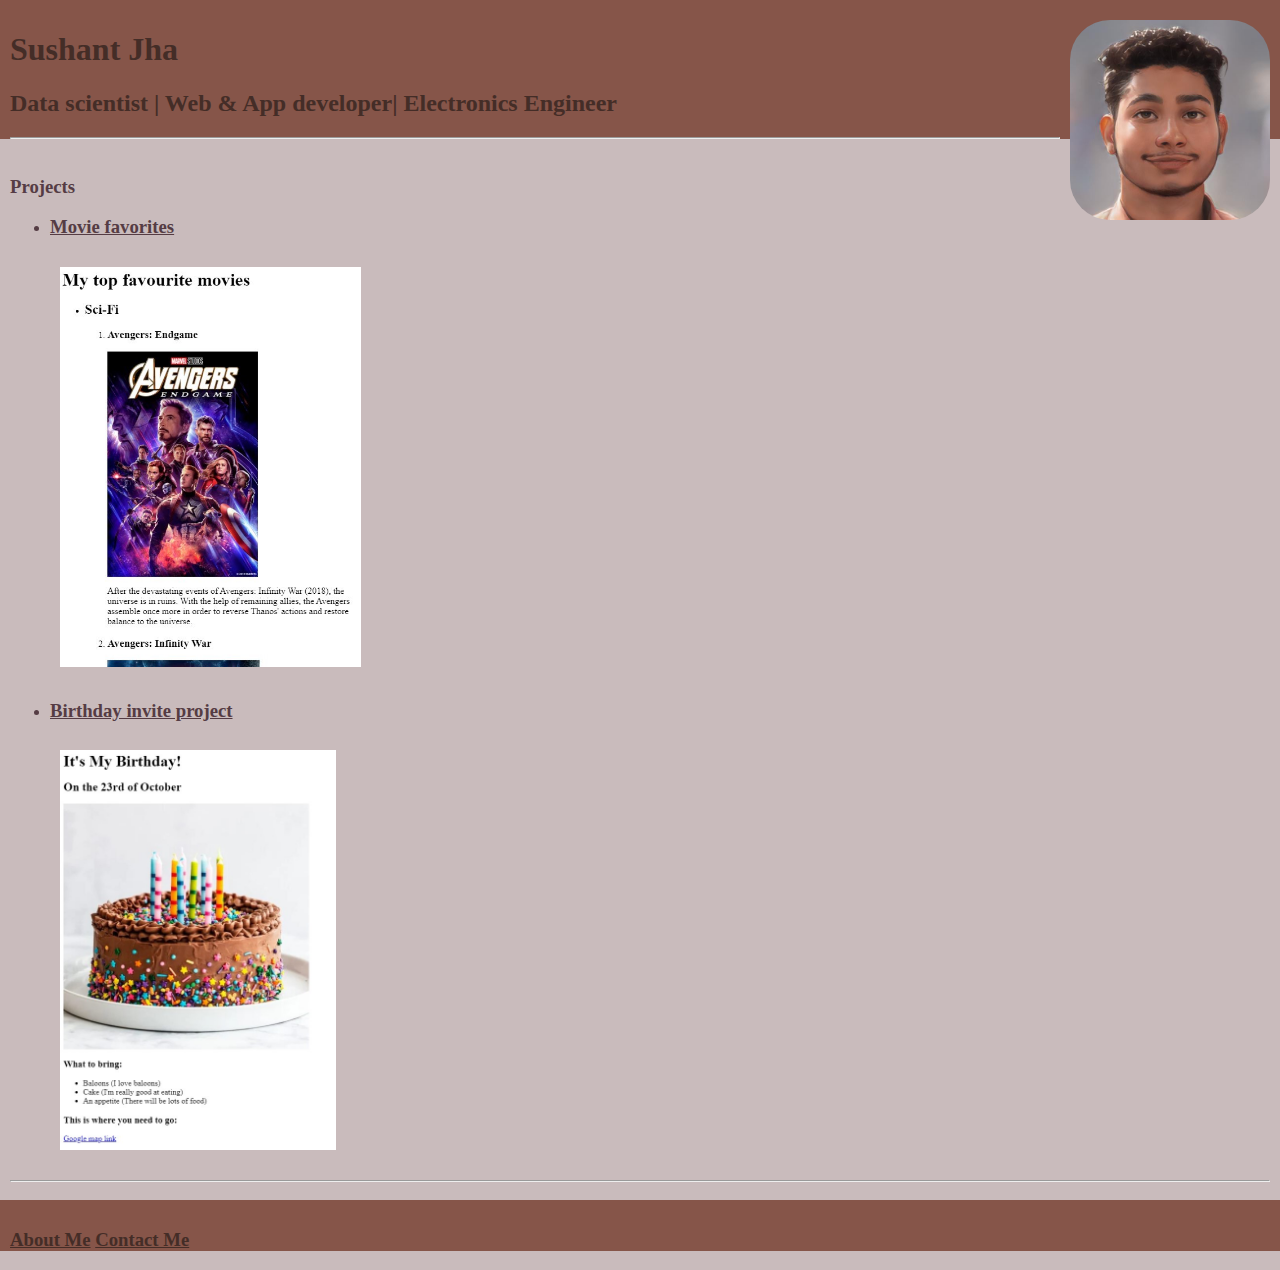
==== index.html @ b4e3086c "added better styling" ====
<!-- TODO 1: Create the HTML Boilerplate -->
<!DOCTYPE html>
<html lang="en">
  <head>
    <meta charset="UTF-8" />
    <meta name="viewport" content="width=device-width, initial-scale=1.0" />
    <title>My portfolio</title>
    <link rel="stylesheet" href=".\style.css" />
  </head>
  <body>
    <div class="page-header">
      <img src=".\assets\images\cartoonized_profile_pic.jpg" alt\profile pic"
      height="200">
      <h1>Sushant Jha</h1>
      <h2>Data scientist | Web & App developer| Electronics Engineer</h2>
      <hr />
    </div>

    <div class="page-body">
      <h3>Projects</h3>
      <ul>
        <li>
          <h3>
            <a href=".\public\movie_ranking.html">Movie favorites</a>
          </h3>
          <img
            src=".\assets\images\movie_ranking.png"
            alt="movie site preview"
            height="400"
          />
        </li>

        <li>
          <h3>
            <a href=".\public\birthday_invite.html">Birthday invite project</a>
          </h3>
          <img src=".\assets\images\birthday_invite.png" height="400" />
        </li>
      </ul>
      <hr />
    </div>

    <div class="page-tail">
      <h3>
        <a href=".\public\about.html">About Me</a>
        <a href=".\public\contact.html">Contact Me</a>
      </h3>
    </div>
  </body>
</html>
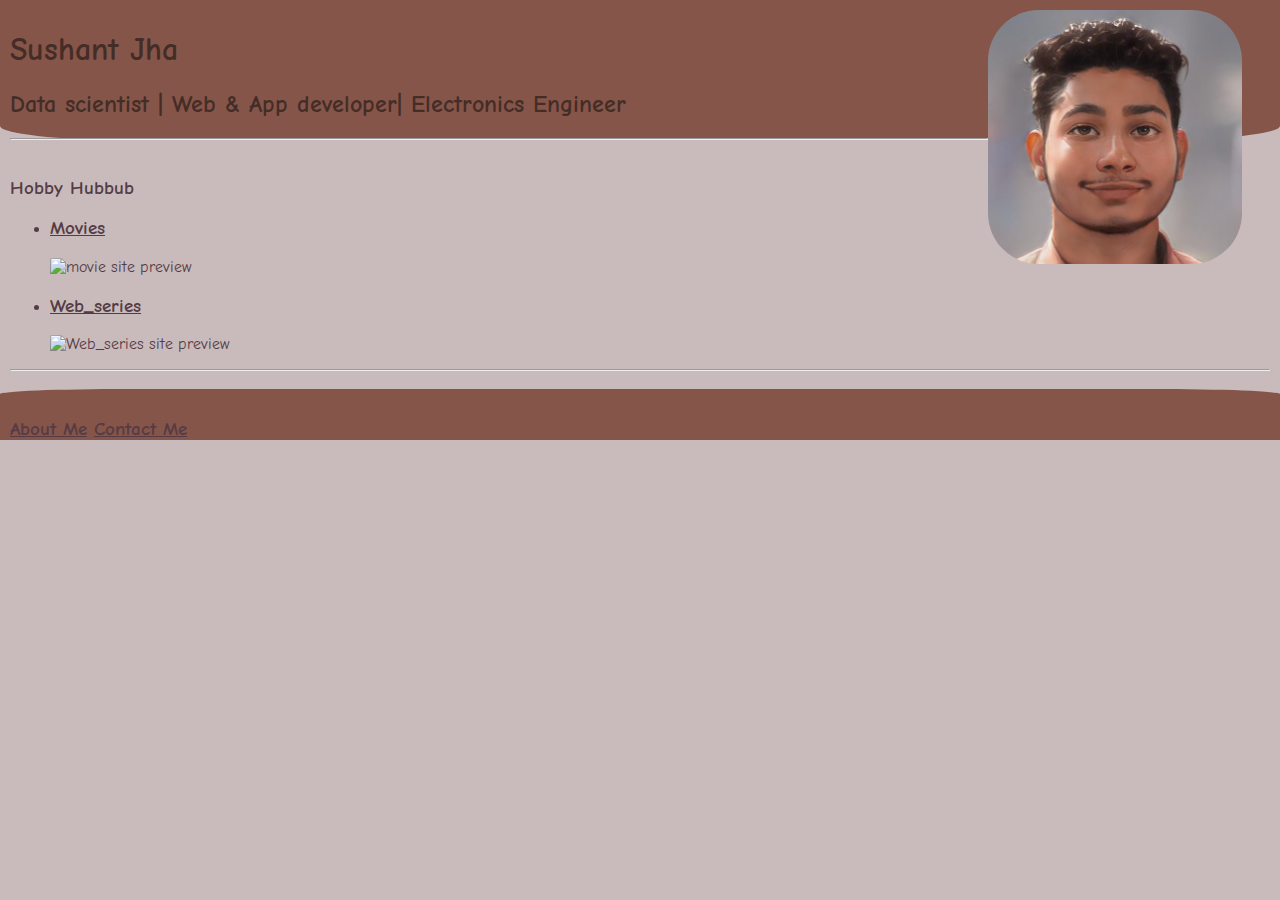
==== commit be931d28: "updated site with new we series page and brand new style" ====
--- a/index.html
+++ b/index.html
@@ -9,33 +9,41 @@
   </head>
   <body>
     <div class="page-header">
-      <img src=".\assets\images\cartoonized_profile_pic.jpg" alt\profile pic"
-      height="200">
+      <img src=".\assets\images\cartoonized_profile_pic.jpg" id="profile_pic" alt= "profile pic">
       <h1>Sushant Jha</h1>
       <h2>Data scientist | Web & App developer| Electronics Engineer</h2>
       <hr />
     </div>
 
     <div class="page-body">
-      <h3>Projects</h3>
+      <h3>Hobby Hubbub</h3>
       <ul>
         <li>
           <h3>
-            <a href=".\public\movie_ranking.html">Movie favorites</a>
+            <a href=".\public\movie_ranking.html">Movies</a>
           </h3>
           <img
-            src=".\assets\images\movie_ranking.png"
+            src=".\assets\images\movies_ranking.jpg"
             alt="movie site preview"
-            height="400"
           />
         </li>
 
         <li>
           <h3>
+            <a href=".\public\Web_series_ranking.html">Web_series</a>
+          </h3>
+          <img
+            src=".\assets\images\web_series_ranking.jpg"
+            alt="Web_series site preview"
+          />
+        </li>
+
+        <!-- <li>
+          <h3>
             <a href=".\public\birthday_invite.html">Birthday invite project</a>
           </h3>
           <img src=".\assets\images\birthday_invite.png" height="400" />
-        </li>
+        </li> -->
       </ul>
       <hr />
     </div>
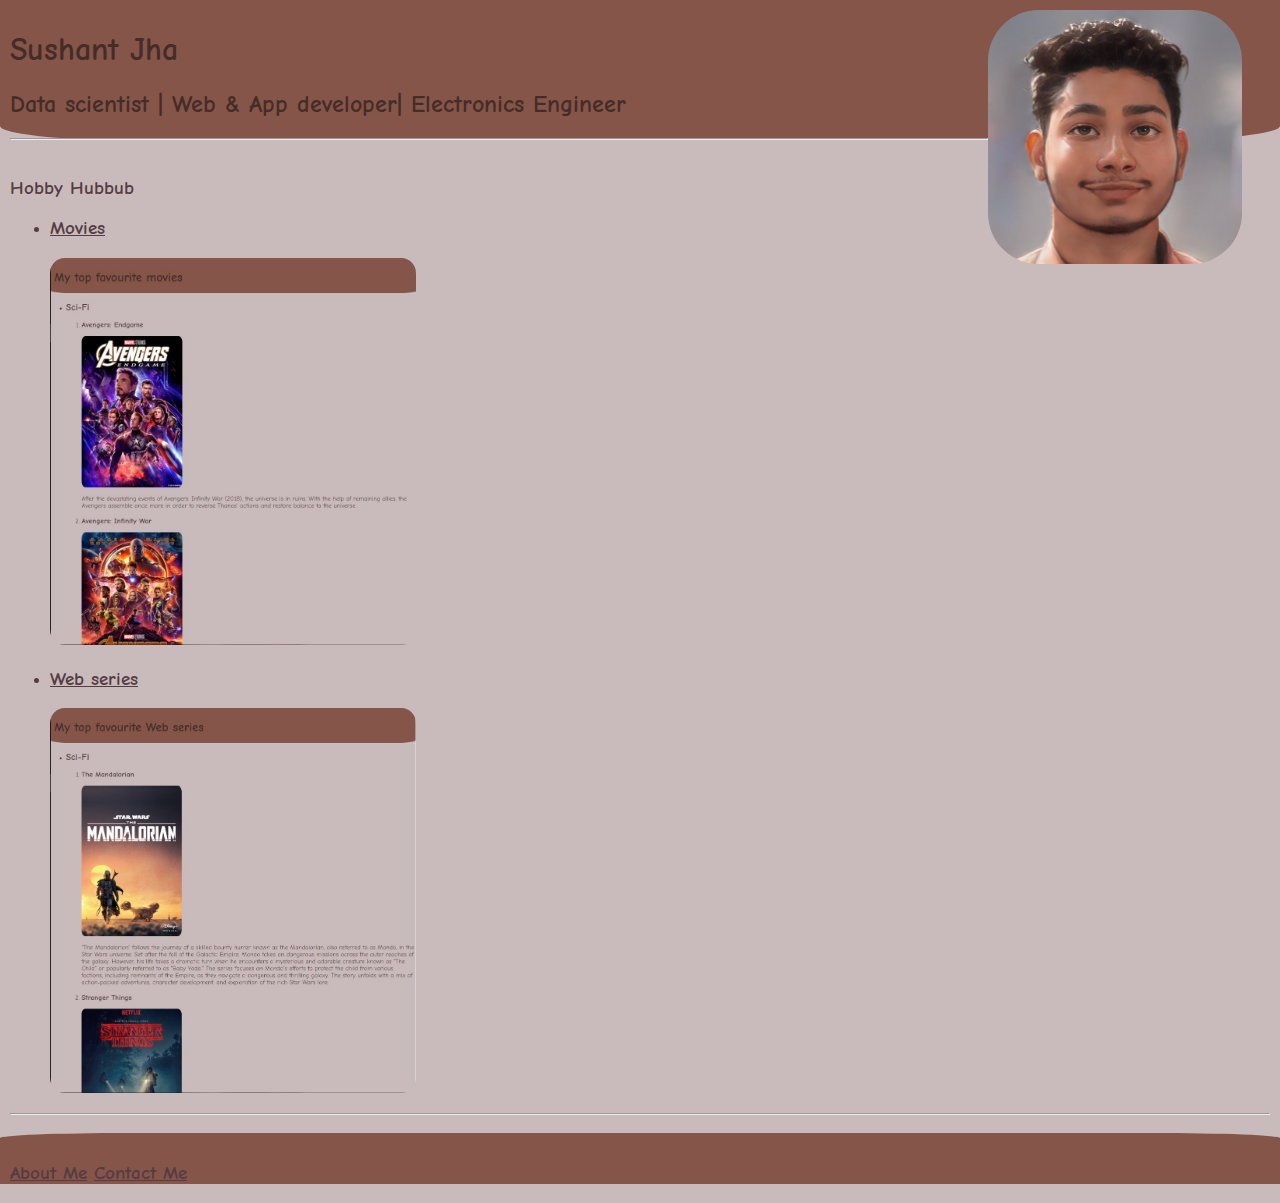
==== commit 97f960a1: "Retrying 2nd time" ====
--- a/index.html
+++ b/index.html
@@ -9,7 +9,11 @@
   </head>
   <body>
     <div class="page-header">
-      <img src=".\assets\images\cartoonized_profile_pic.jpg" id="profile_pic" alt= "profile pic">
+      <img
+        src=".\assets\images\cartoonized_profile_pic.jpg"
+        id="profile_pic"
+        alt="profile pic"
+      />
       <h1>Sushant Jha</h1>
       <h2>Data scientist | Web & App developer| Electronics Engineer</h2>
       <hr />
@@ -30,7 +34,7 @@
 
         <li>
           <h3>
-            <a href=".\public\Web_series_ranking.html">Web_series</a>
+            <a href=".\public\Web_series_ranking.html">Web series</a>
           </h3>
           <img
             src=".\assets\images\web_series_ranking.jpg"
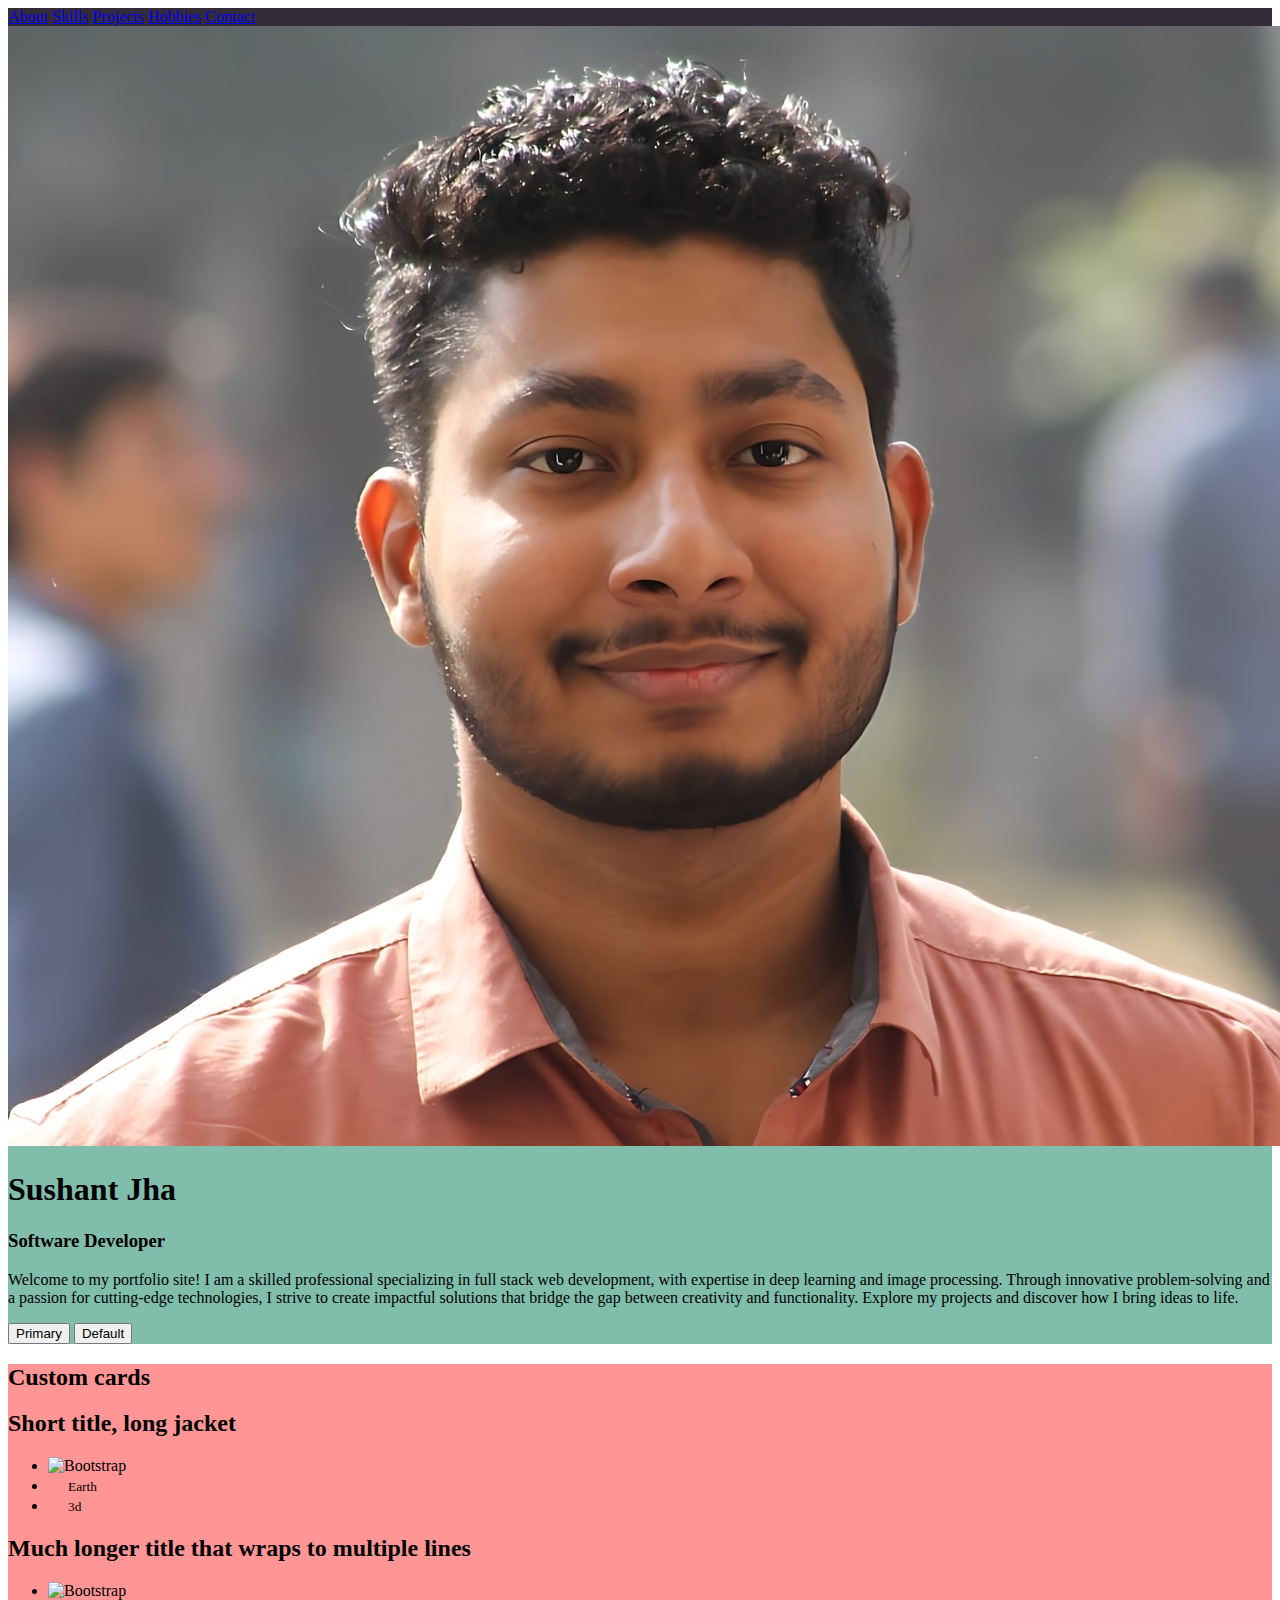
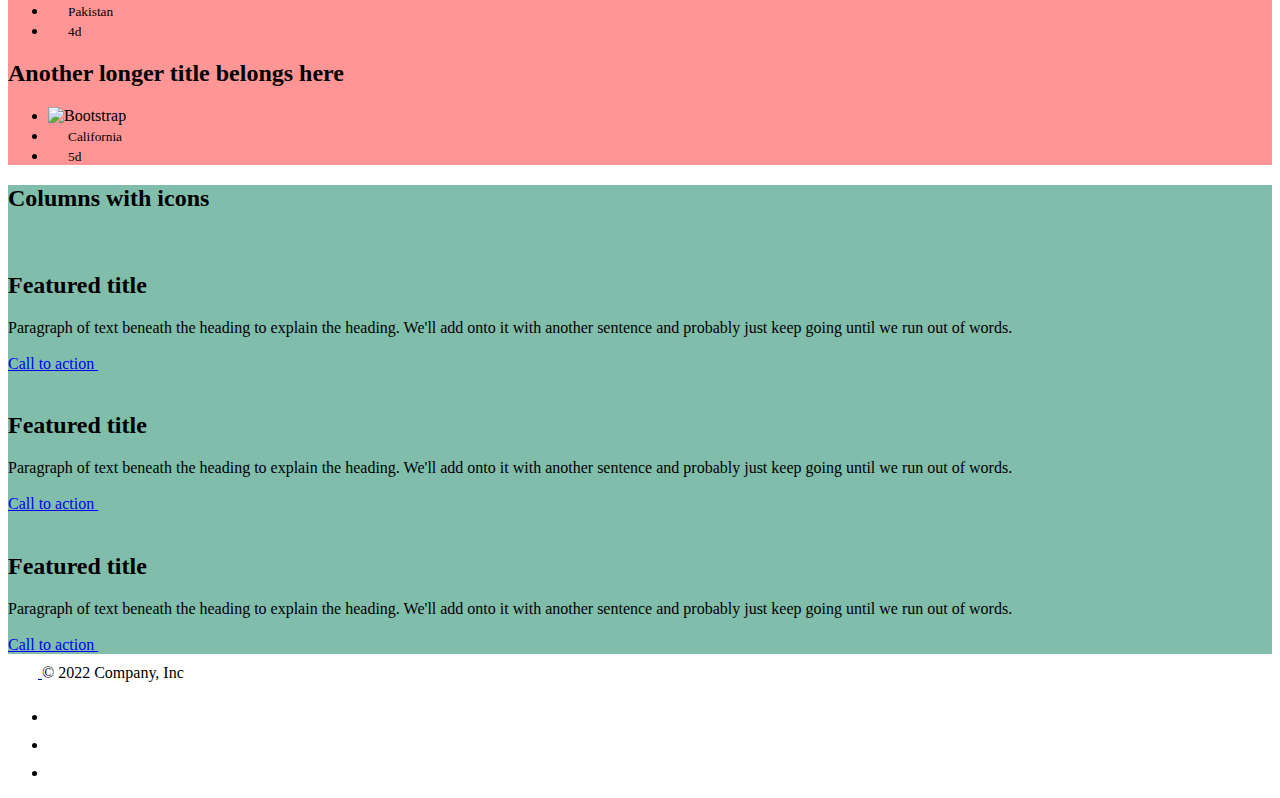
==== commit eee9a243: "complete navigation and about sections" ====
--- a/index.html
+++ b/index.html
@@ -1,62 +1,274 @@
-<!-- TODO 1: Create the HTML Boilerplate -->
 <!DOCTYPE html>
 <html lang="en">
   <head>
     <meta charset="UTF-8" />
     <meta name="viewport" content="width=device-width, initial-scale=1.0" />
     <title>My portfolio</title>
+    <link
+      href="https://cdn.jsdelivr.net/npm/bootstrap@5.3.0-alpha2/dist/css/bootstrap.min.css"
+      rel="stylesheet"
+      integrity="sha384-aFq/bzH65dt+w6FI2ooMVUpc+21e0SRygnTpmBvdBgSdnuTN7QbdgL+OapgHtvPp"
+      crossorigin="anonymous"
+    />
     <link rel="stylesheet" href=".\style.css" />
   </head>
+
   <body>
-    <div class="page-header">
-      <img
-        src=".\assets\images\cartoonized_profile_pic.jpg"
-        id="profile_pic"
-        alt="profile pic"
-      />
-      <h1>Sushant Jha</h1>
-      <h2>Data scientist | Web & App developer| Electronics Engineer</h2>
-      <hr />
-    </div>
-
-    <div class="page-body">
-      <h3>Hobby Hubbub</h3>
-      <ul>
-        <li>
-          <h3>
-            <a href=".\public\movie_ranking.html">Movies</a>
-          </h3>
-          <img
-            src=".\assets\images\movies_ranking.jpg"
-            alt="movie site preview"
-          />
-        </li>
-
-        <li>
-          <h3>
-            <a href=".\public\Web_series_ranking.html">Web series</a>
-          </h3>
-          <img
-            src=".\assets\images\web_series_ranking.jpg"
-            alt="Web_series site preview"
-          />
-        </li>
-
-        <!-- <li>
-          <h3>
-            <a href=".\public\birthday_invite.html">Birthday invite project</a>
-          </h3>
-          <img src=".\assets\images\birthday_invite.png" height="400" />
-        </li> -->
-      </ul>
-      <hr />
-    </div>
-
-    <div class="page-tail">
-      <h3>
-        <a href=".\public\about.html">About Me</a>
-        <a href=".\public\contact.html">Contact Me</a>
-      </h3>
+    <div class="navigation ">
+      <nav class="navbar navbar-default navbar-fixed-top">
+        <form class="container-fluid justify-content-center">
+          <a href="#about" class="btn btn-outline-success me-3" role="button">About</a>
+          <a href="#skills" class="btn btn-outline-success me-3" role="button">Skills</a>
+          <a href="#projects" class="btn btn-outline-success me-3" role="button">Projects</a>
+          <a href="#hobbies" class="btn btn-outline-success me-3" role="button">Hobbies</a>
+          <a href="#contact" class="btn btn-outline-success me-3" role="button">Contact</a>
+        </form>
+      </nav>
+    </div>
+
+    <div class="about" id="about">
+      <div class="container col-xxl-8 px-4 py-5">
+        <div class="row flex-lg-row-reverse align-items-center g-5 py-5">
+          <div class="col-10 col-sm-8 col-lg-6">
+            <img
+              src=".\assets\images\profile_pic.jpg"
+              class="d-block mx-lg-auto img-fluid"
+              alt="Bootstrap Themes"
+              width="1400"
+              height="1120"
+              loading="lazy"
+            />
+          </div>
+          <div class="col-lg-6">
+            <h1 class="display-5 fw-bold lh-1 mb-3">
+              Sushant Jha
+            </h1>
+            <h3>Software Developer</h3>
+            <p class="lead">
+              Welcome to my portfolio site! I am a skilled professional
+              specializing in full stack web development, with expertise in deep
+              learning and image processing. Through innovative problem-solving
+              and a passion for cutting-edge technologies, I strive to create
+              impactful solutions that bridge the gap between creativity and
+              functionality. Explore my projects and discover how I bring ideas
+              to life.
+            </p>
+            <div class="d-grid gap-2 d-md-flex justify-content-md-start">
+              <button type="button" class="btn btn-primary btn-lg px-4 me-md-2">
+                Primary
+              </button>
+              <button
+                type="button"
+                class="btn btn-outline-secondary btn-lg px-4"
+              >
+                Default
+              </button>
+            </div>
+          </div>
+        </div>
+      </div>
+    </div>
+
+    <div class="projects" id="projects">
+      <div class="container px-4 py-5" id="custom-cards">
+        <h2 class="pb-2 border-bottom">Custom cards</h2>
+
+        <div class="row row-cols-1 row-cols-lg-3 align-items-stretch g-4 py-5">
+          <div class="col">
+            <div
+              class="card card-cover h-100 overflow-hidden text-white bg-dark rounded-5 shadow-lg"
+              style="background-image: url('unsplash-photo-1.jpg')"
+            >
+              <div
+                class="d-flex flex-column h-100 p-5 pb-3 text-white text-shadow-1"
+              >
+                <h2 class="pt-5 mt-5 mb-4 display-6 lh-1 fw-bold">
+                  Short title, long jacket
+                </h2>
+                <ul class="d-flex list-unstyled mt-auto">
+                  <li class="me-auto">
+                    <img
+                      src="https://github.com/twbs.png"
+                      alt="Bootstrap"
+                      width="32"
+                      height="32"
+                      class="rounded-circle border border-white"
+                    />
+                  </li>
+                  <li class="d-flex align-items-center me-3">
+                    <svg class="bi me-2" width="1em" height="1em">
+                      <use xlink:href="#geo-fill"></use>
+                    </svg>
+                    <small>Earth</small>
+                  </li>
+                  <li class="d-flex align-items-center">
+                    <svg class="bi me-2" width="1em" height="1em">
+                      <use xlink:href="#calendar3"></use>
+                    </svg>
+                    <small>3d</small>
+                  </li>
+                </ul>
+              </div>
+            </div>
+          </div>
+
+          <div class="col">
+            <div
+              class="card card-cover h-100 overflow-hidden text-white bg-dark rounded-5 shadow-lg"
+              style="background-image: url('unsplash-photo-2.jpg')"
+            >
+              <div
+                class="d-flex flex-column h-100 p-5 pb-3 text-white text-shadow-1"
+              >
+                <h2 class="pt-5 mt-5 mb-4 display-6 lh-1 fw-bold">
+                  Much longer title that wraps to multiple lines
+                </h2>
+                <ul class="d-flex list-unstyled mt-auto">
+                  <li class="me-auto">
+                    <img
+                      src="https://github.com/twbs.png"
+                      alt="Bootstrap"
+                      width="32"
+                      height="32"
+                      class="rounded-circle border border-white"
+                    />
+                  </li>
+                  <li class="d-flex align-items-center me-3">
+                    <svg class="bi me-2" width="1em" height="1em">
+                      <use xlink:href="#geo-fill"></use>
+                    </svg>
+                    <small>Pakistan</small>
+                  </li>
+                  <li class="d-flex align-items-center">
+                    <svg class="bi me-2" width="1em" height="1em">
+                      <use xlink:href="#calendar3"></use>
+                    </svg>
+                    <small>4d</small>
+                  </li>
+                </ul>
+              </div>
+            </div>
+          </div>
+
+          <div class="col">
+            <div
+              class="card card-cover h-100 overflow-hidden text-white bg-dark rounded-5 shadow-lg"
+              style="background-image: url('unsplash-photo-3.jpg')"
+            >
+              <div class="d-flex flex-column h-100 p-5 pb-3 text-shadow-1">
+                <h2 class="pt-5 mt-5 mb-4 display-6 lh-1 fw-bold">
+                  Another longer title belongs here
+                </h2>
+                <ul class="d-flex list-unstyled mt-auto">
+                  <li class="me-auto">
+                    <img
+                      src="https://github.com/twbs.png"
+                      alt="Bootstrap"
+                      width="32"
+                      height="32"
+                      class="rounded-circle border border-white"
+                    />
+                  </li>
+                  <li class="d-flex align-items-center me-3">
+                    <svg class="bi me-2" width="1em" height="1em">
+                      <use xlink:href="#geo-fill"></use>
+                    </svg>
+                    <small>California</small>
+                  </li>
+                  <li class="d-flex align-items-center">
+                    <svg class="bi me-2" width="1em" height="1em">
+                      <use xlink:href="#calendar3"></use>
+                    </svg>
+                    <small>5d</small>
+                  </li>
+                </ul>
+              </div>
+            </div>
+          </div>
+        </div>
+      </div>
+    </div>
+
+    <div class="hobbies" id="hobbies">
+      <div class="container px-4 py-5" id="featured-3">
+        <h2 class="pb-2 border-bottom">Columns with icons</h2>
+        <div class="row g-4 py-5 row-cols-1 row-cols-lg-3">
+          <div class="feature col">
+            <div class="feature-icon bg-primary bg-gradient">
+              <svg class="bi" width="1em" height="1em">
+                <use xlink:href="#collection"></use>
+              </svg>
+            </div>
+            <h2>Featured title</h2>
+            <p>
+              Paragraph of text beneath the heading to explain the heading.
+              We'll add onto it with another sentence and probably just keep
+              going until we run out of words.
+            </p>
+            <a href="#" class="icon-link">
+              Call to action
+              <svg class="bi" width="1em" height="1em">
+                <use xlink:href="#chevron-right"></use>
+              </svg>
+            </a>
+          </div>
+          <div class="feature col">
+            <div class="feature-icon bg-primary bg-gradient">
+              <svg class="bi" width="1em" height="1em">
+                <use xlink:href="#people-circle"></use>
+              </svg>
+            </div>
+            <h2>Featured title</h2>
+            <p>
+              Paragraph of text beneath the heading to explain the heading.
+              We'll add onto it with another sentence and probably just keep
+              going until we run out of words.
+            </p>
+            <a href="#" class="icon-link">
+              Call to action
+              <svg class="bi" width="1em" height="1em">
+                <use xlink:href="#chevron-right"></use>
+              </svg>
+            </a>
+          </div>
+          <div class="feature col">
+            <div class="feature-icon bg-primary bg-gradient">
+              <svg class="bi" width="1em" height="1em">
+                <use xlink:href="#toggles2"></use>
+              </svg>
+            </div>
+            <h2>Featured title</h2>
+            <p>
+              Paragraph of text beneath the heading to explain the heading.
+              We'll add onto it with another sentence and probably just keep
+              going until we run out of words.
+            </p>
+            <a href="#" class="icon-link">
+              Call to action
+              <svg class="bi" width="1em" height="1em">
+                <use xlink:href="#chevron-right"></use>
+              </svg>
+            </a>
+          </div>
+        </div>
+      </div>
+    </div>
+
+    <div class="contact" id="contact">
+      <footer class="d-flex flex-wrap justify-content-between align-items-center py-3 border-0">
+        <div class="col-md-4 d-flex align-items-center">
+          <a href="/" class="mb-3 me-2 mb-md-0 text-muted text-decoration-none lh-1">
+            <svg class="bi" width="30" height="24"><use xlink:href="#bootstrap"></use></svg>
+          </a>
+          <span class="mb-3 mb-md-0 text-muted">© 2022 Company, Inc</span>
+        </div>
+
+        <ul class="nav col-md-4 justify-content-end list-unstyled d-flex">
+          <li class="ms-3"><a class="text-muted" href="#"><svg class="bi" width="24" height="24"><use xlink:href="#twitter"></use></svg></a></li>
+          <li class="ms-3"><a class="text-muted" href="#"><svg class="bi" width="24" height="24"><use xlink:href="#instagram"></use></svg></a></li>
+          <li class="ms-3"><a class="text-muted" href="#"><svg class="bi" width="24" height="24"><use xlink:href="#facebook"></use></svg></a></li>
+        </ul>
+      </footer>
     </div>
   </body>
 </html>
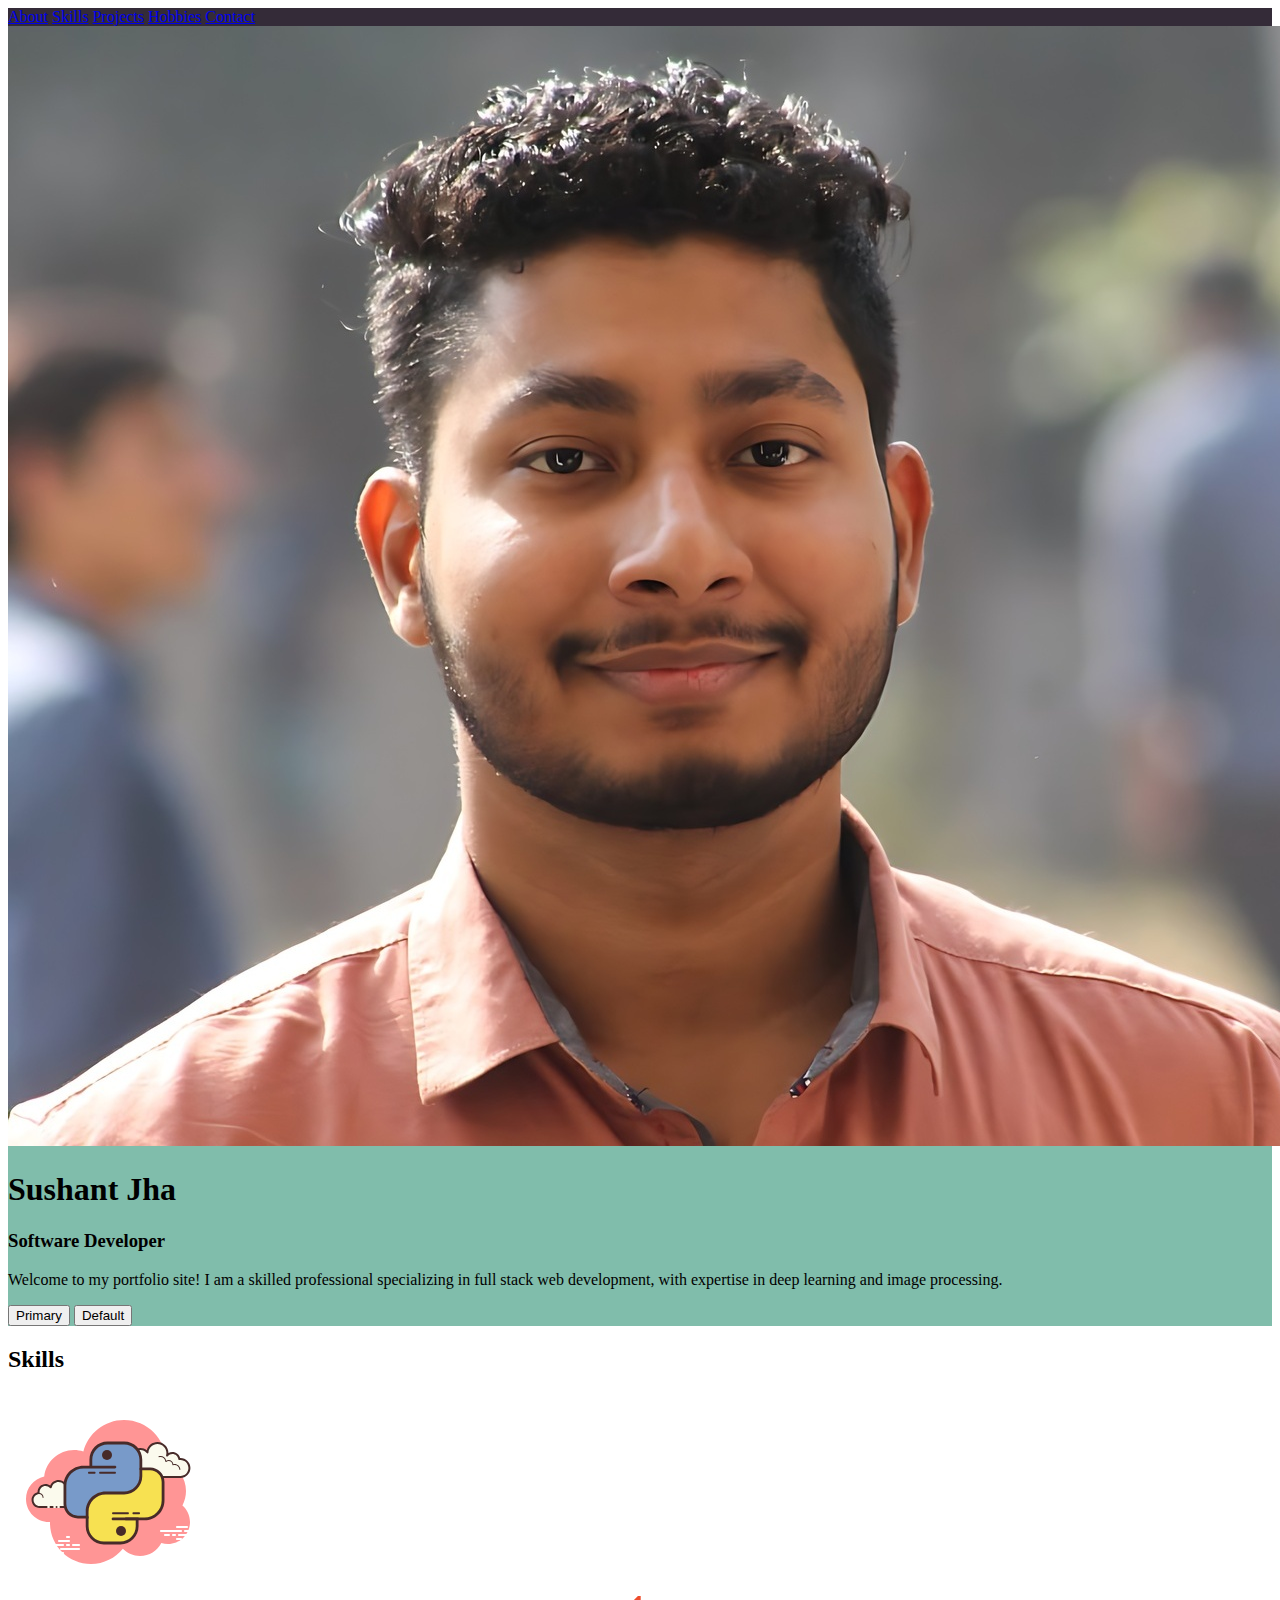
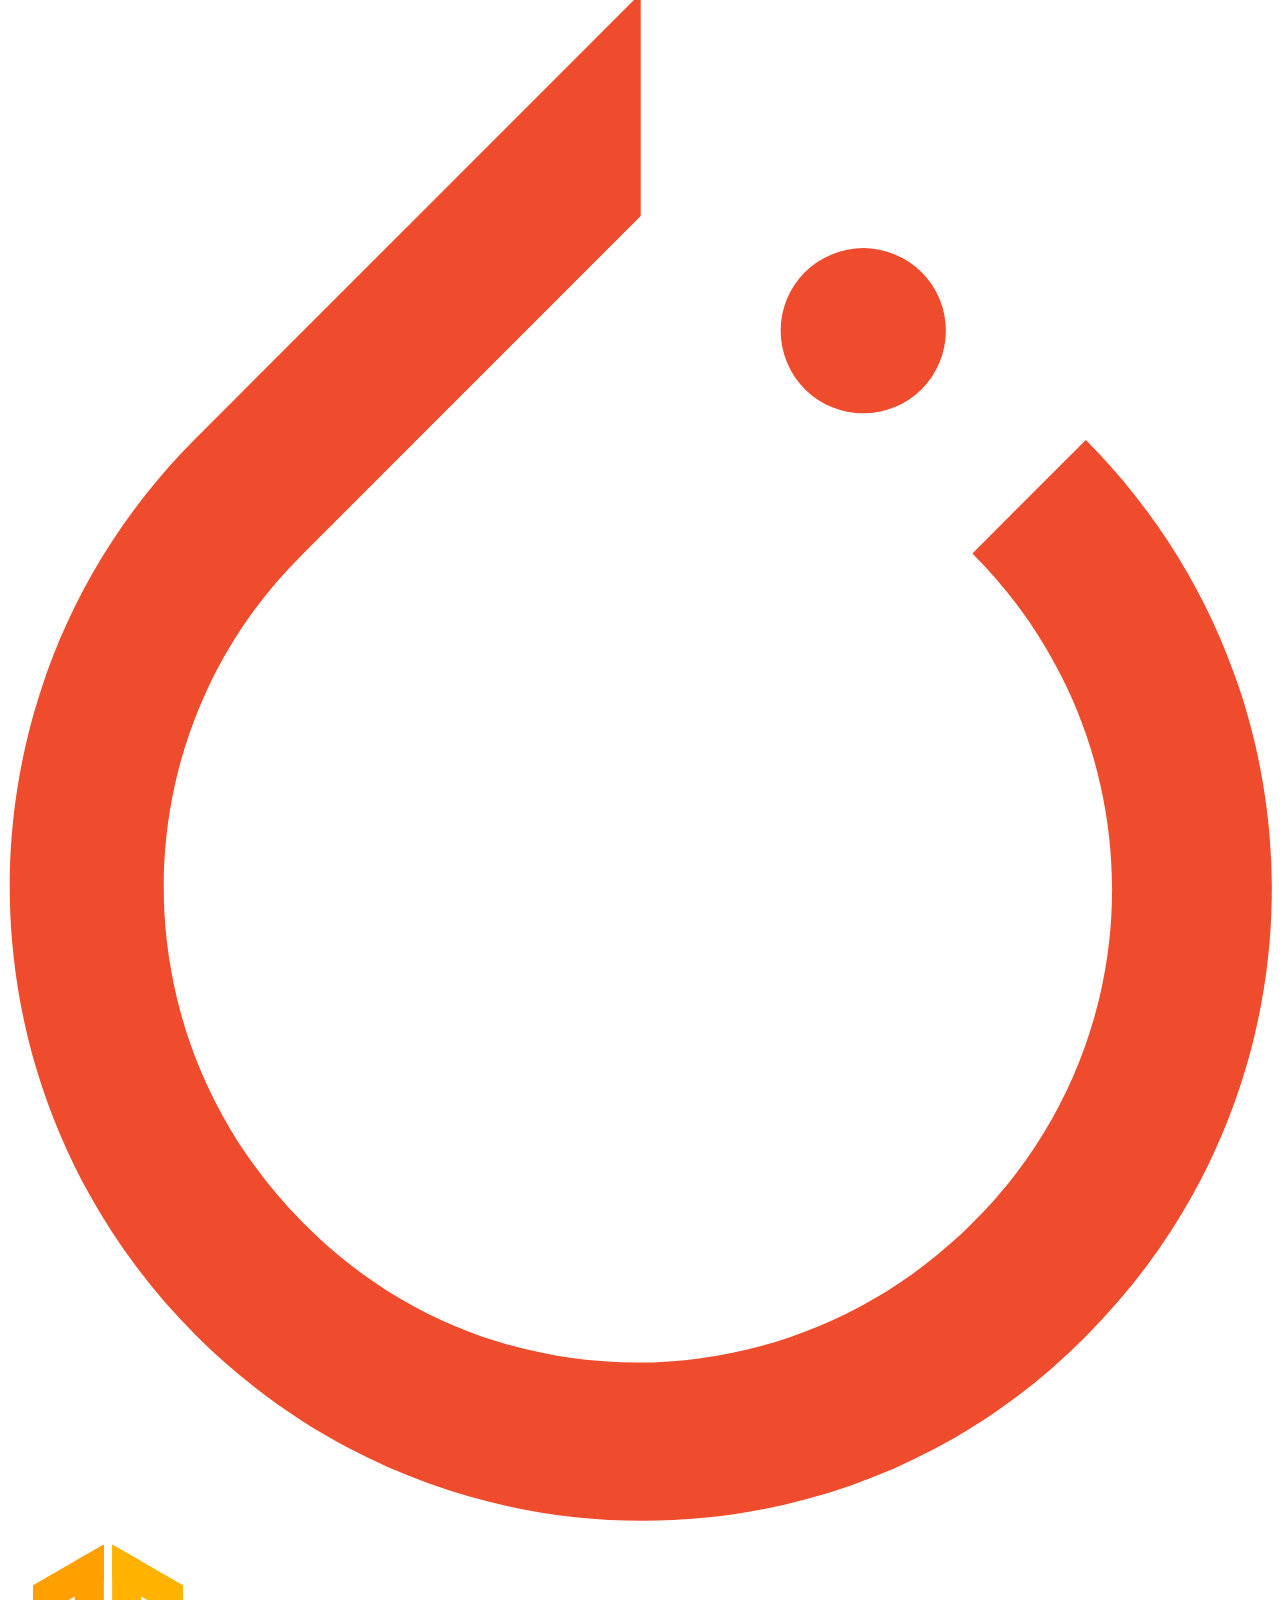
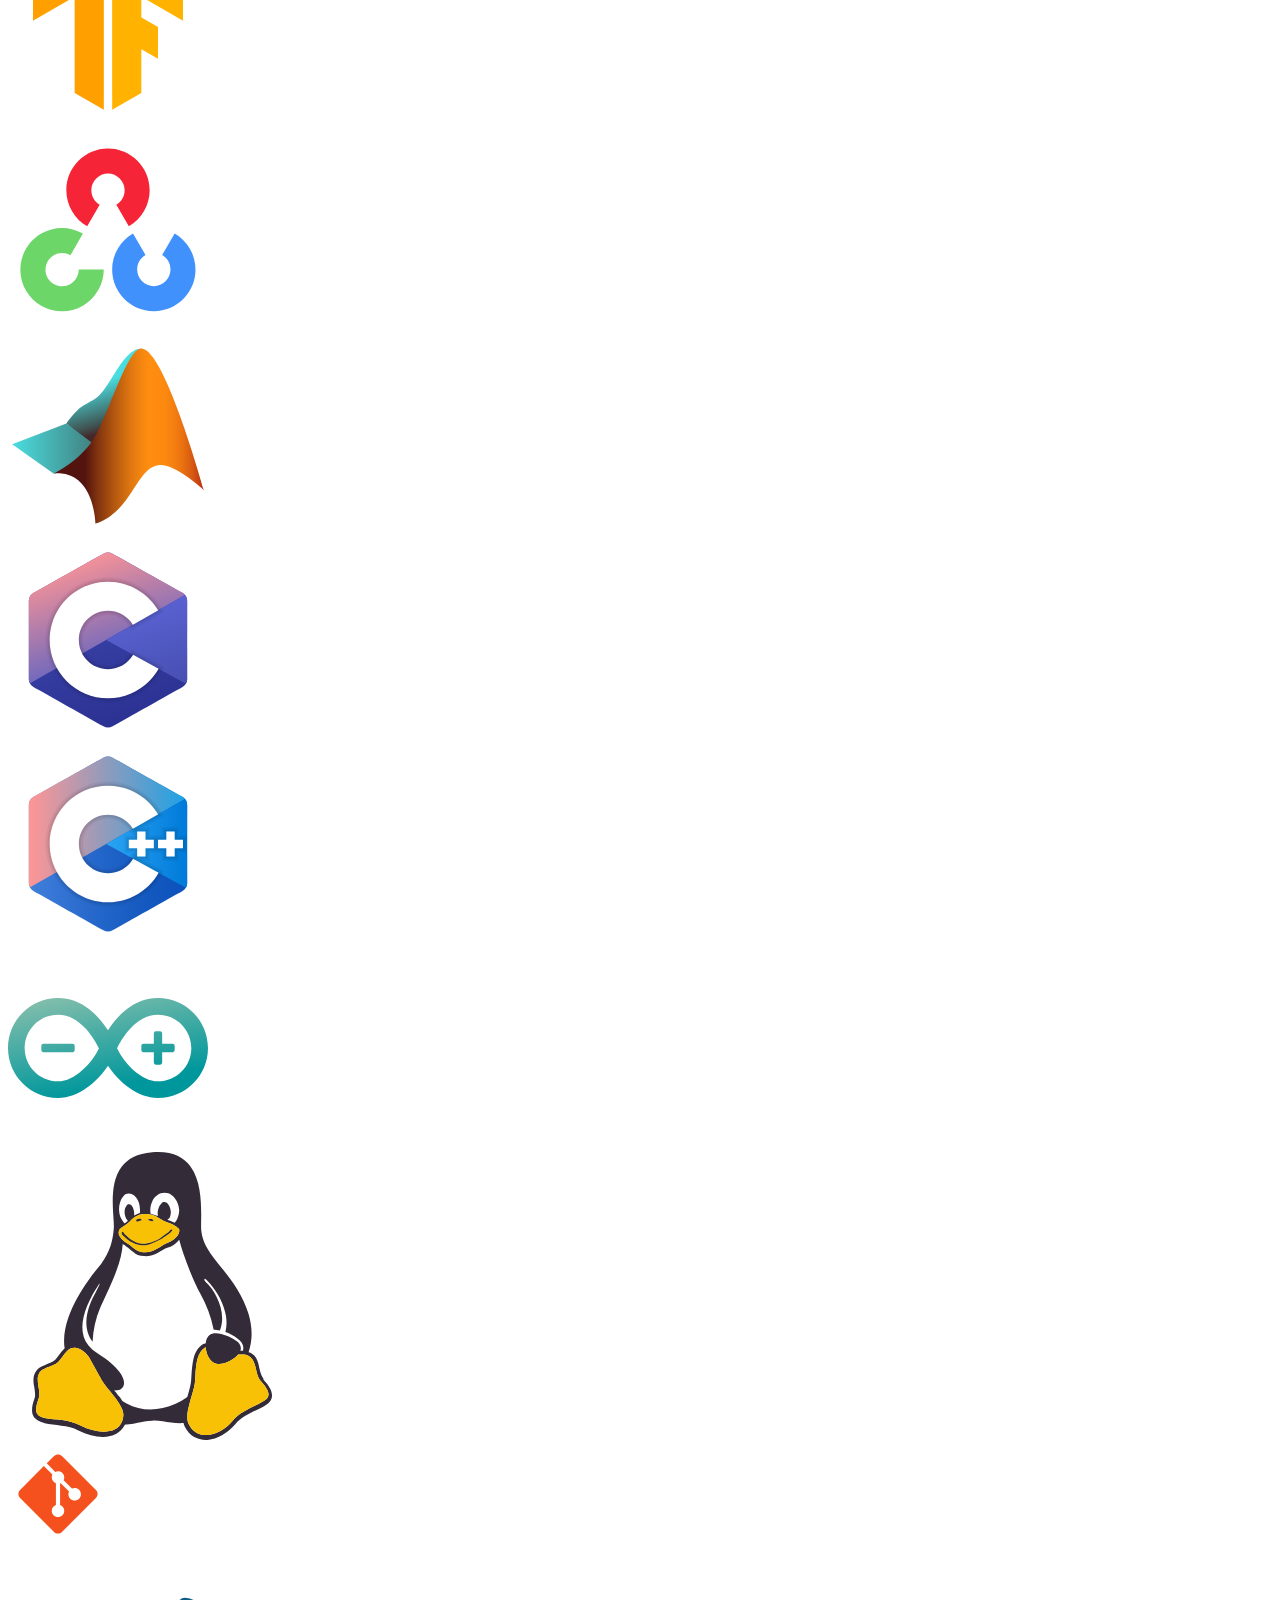
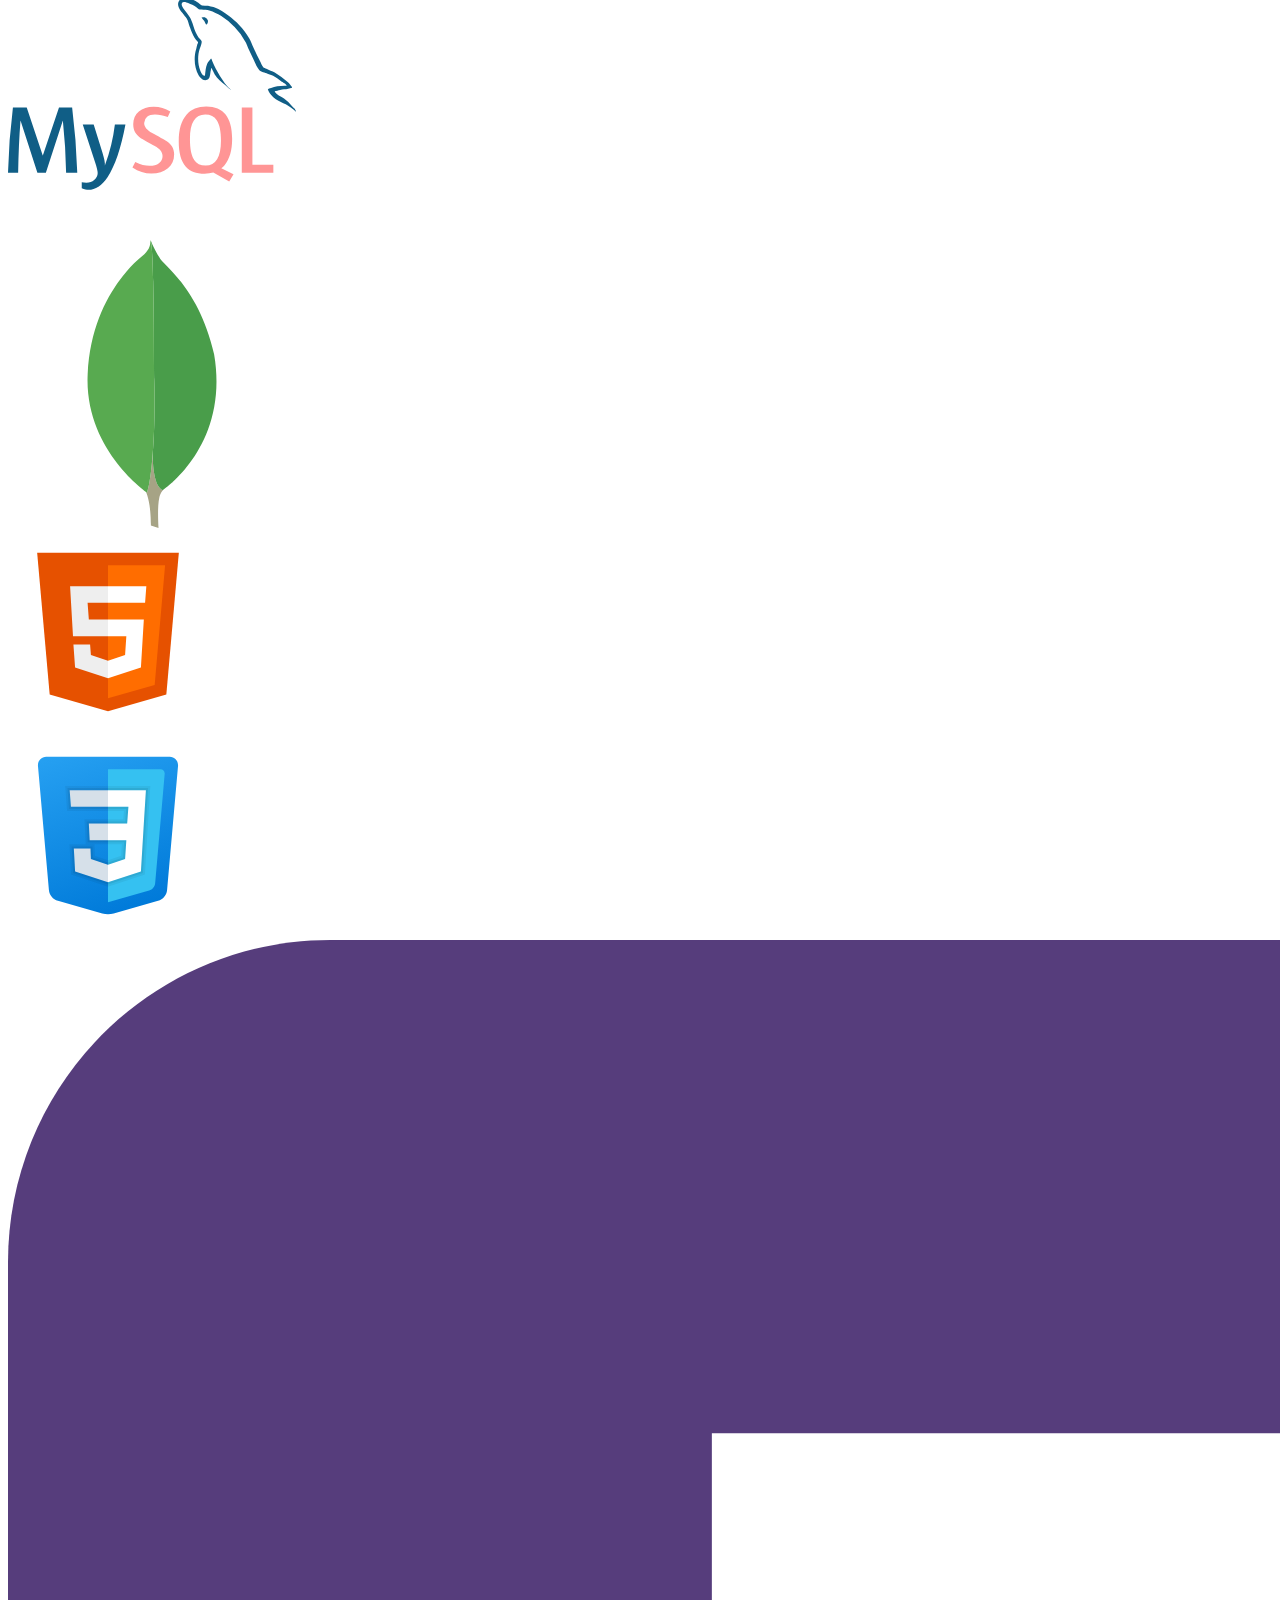
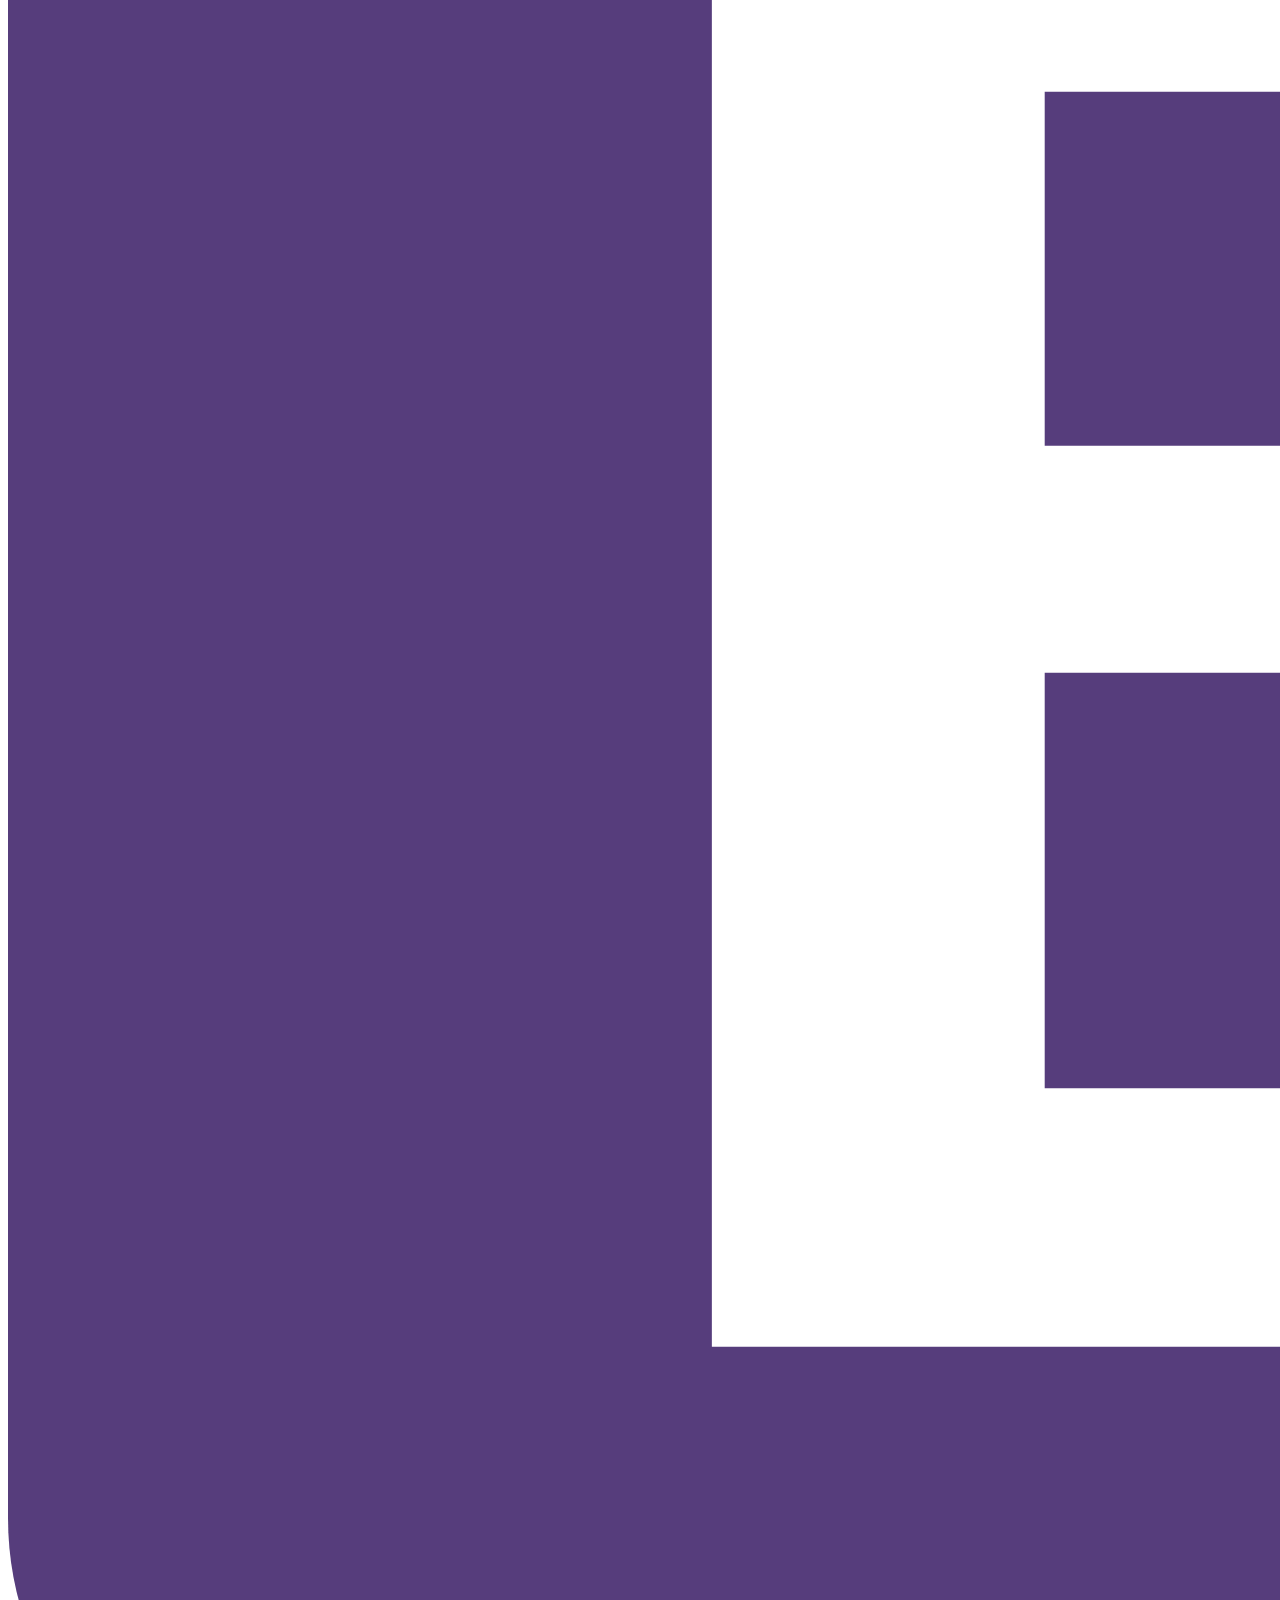
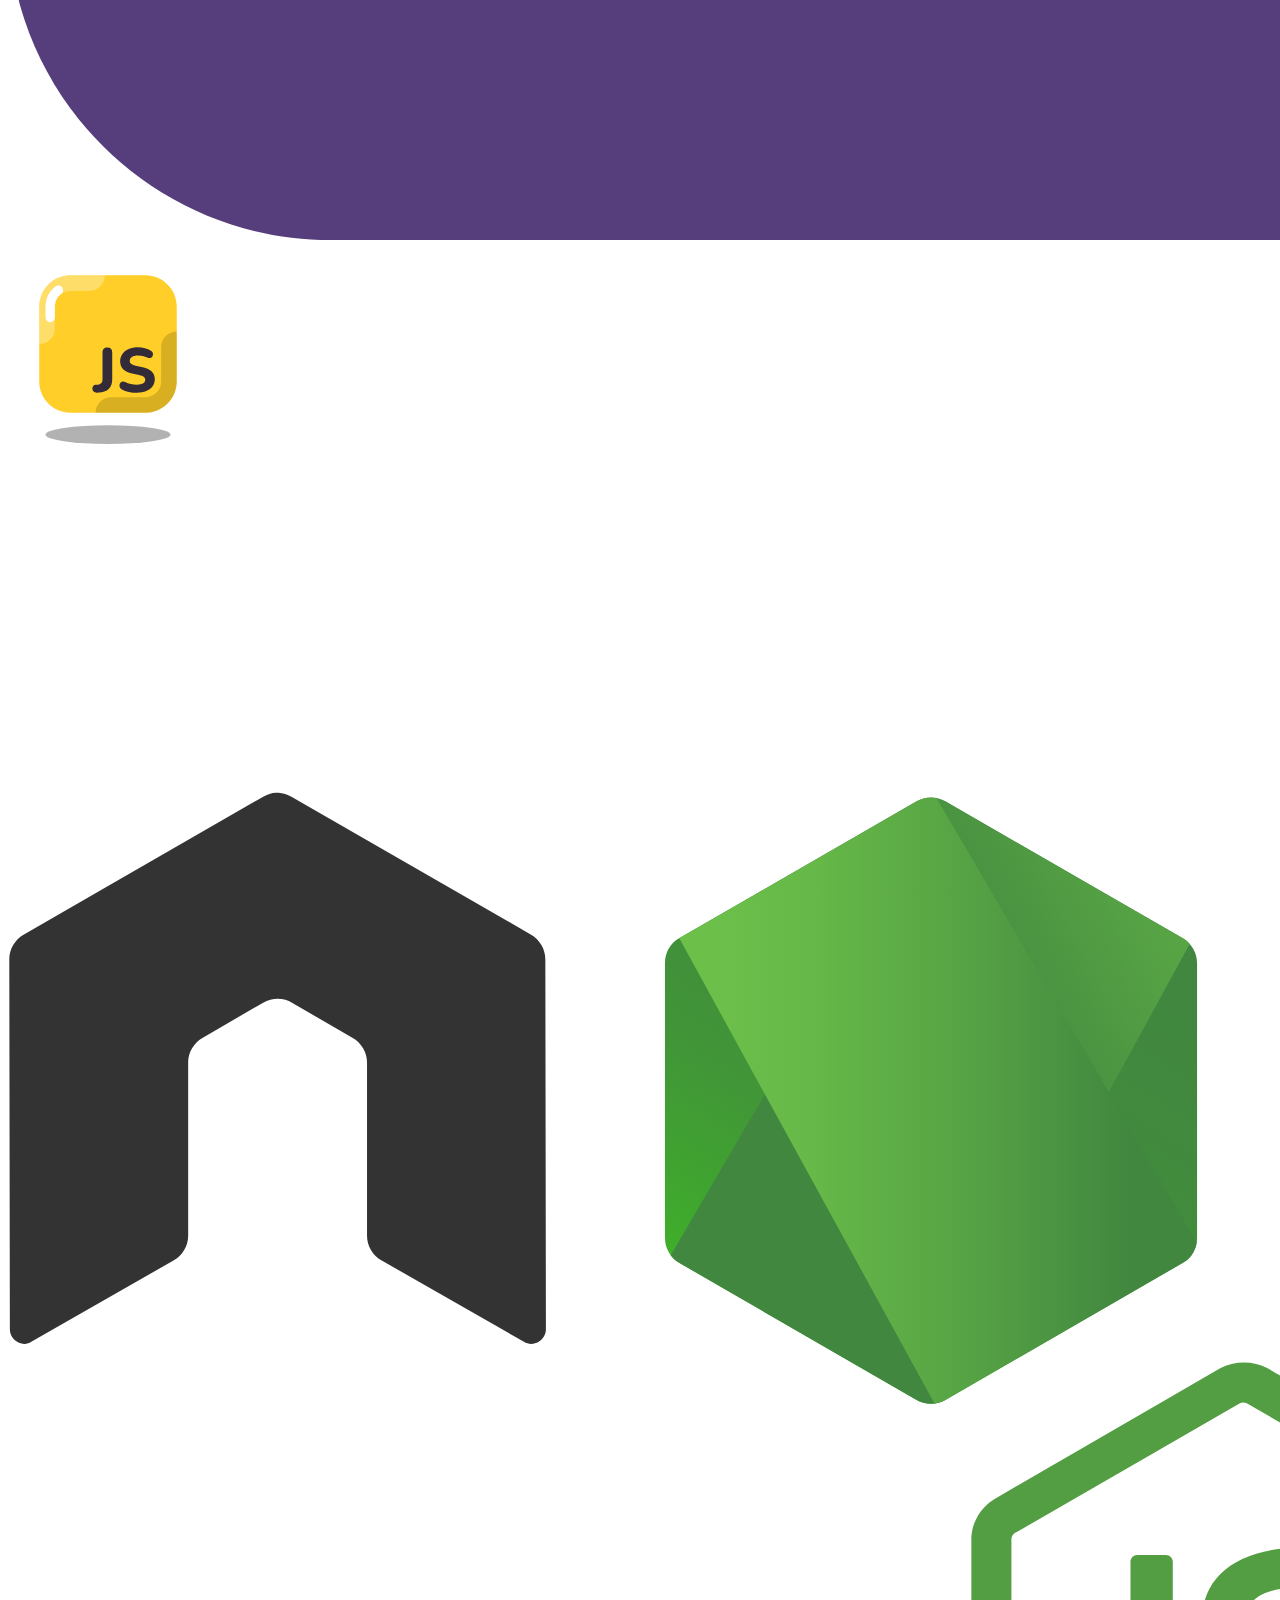
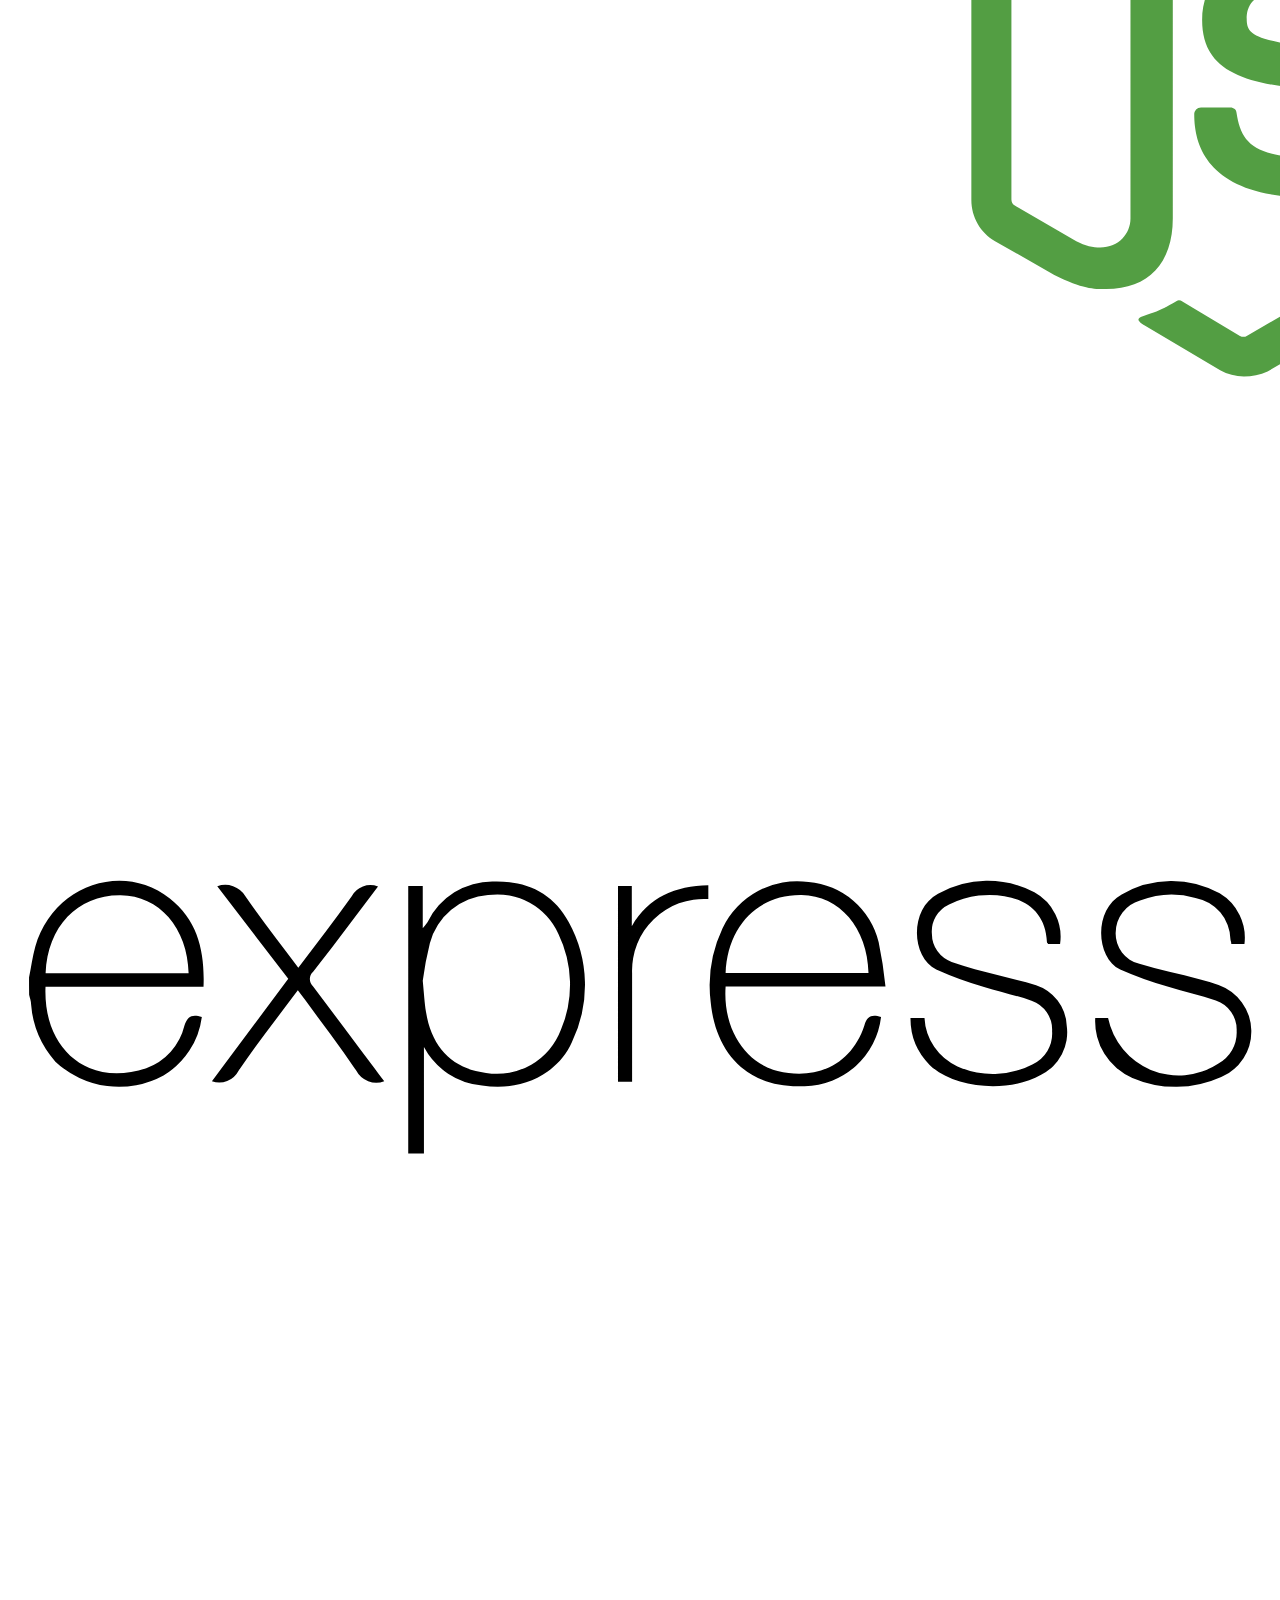
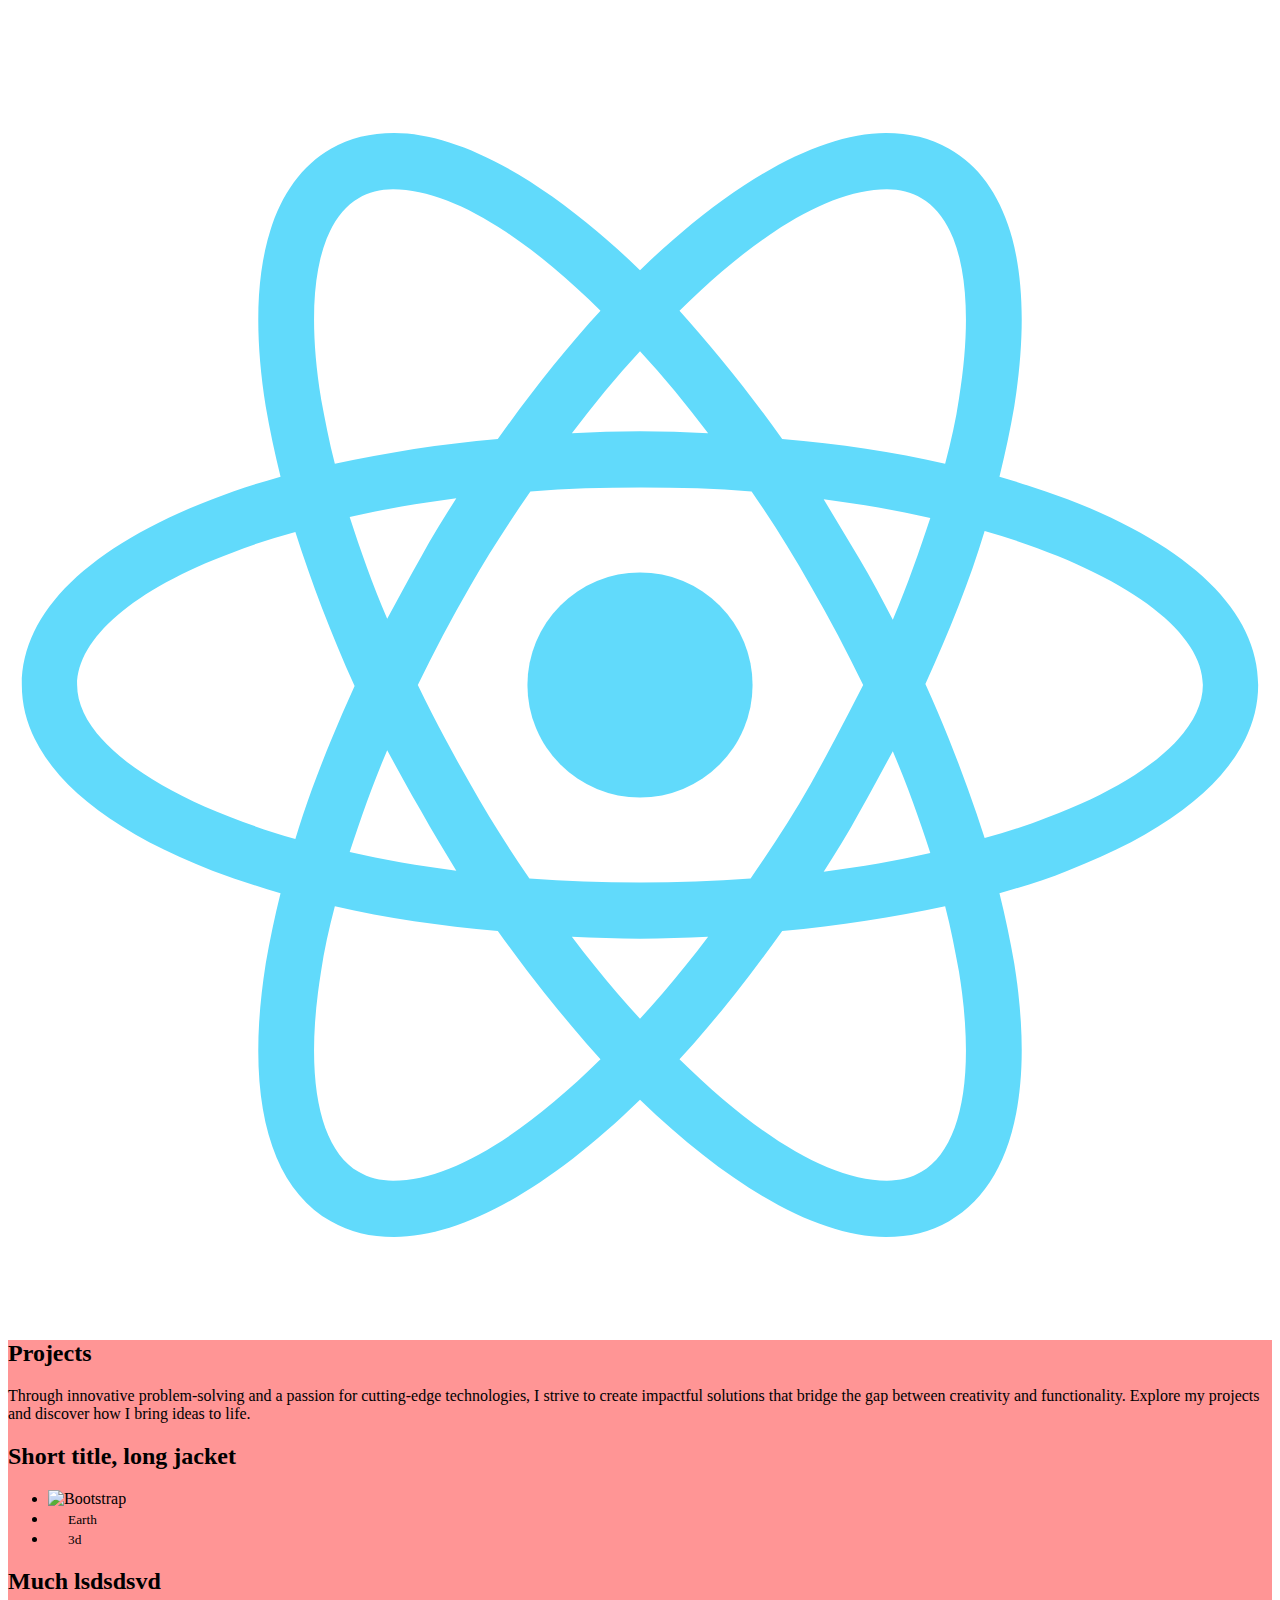
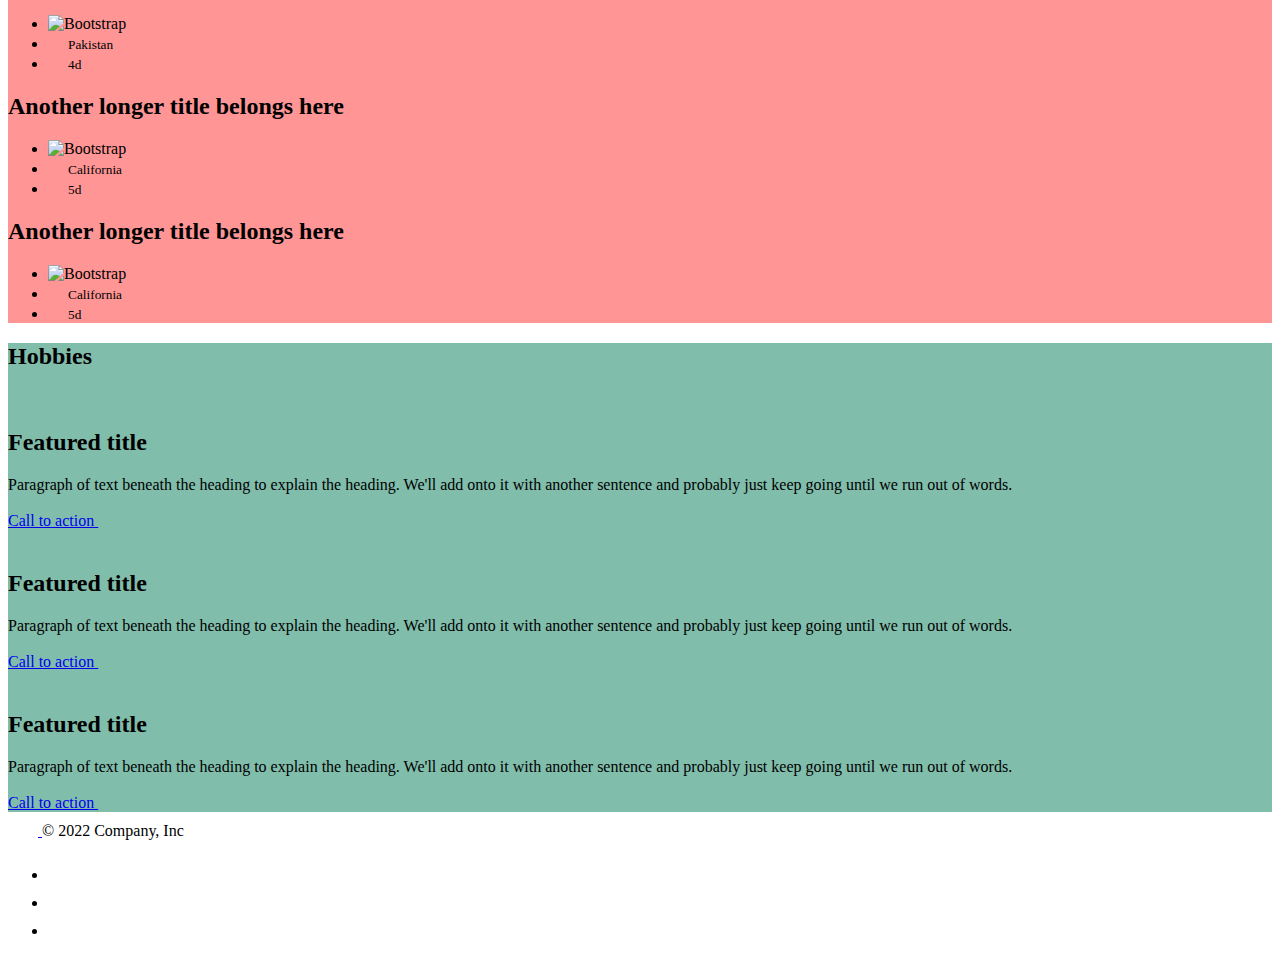
==== commit 23b579a2: "add skill section and skill icons" ====
--- a/index.html
+++ b/index.html
@@ -14,14 +14,24 @@
   </head>
 
   <body>
-    <div class="navigation ">
+    <div class="navigation">
       <nav class="navbar navbar-default navbar-fixed-top">
         <form class="container-fluid justify-content-center">
-          <a href="#about" class="btn btn-outline-success me-3" role="button">About</a>
-          <a href="#skills" class="btn btn-outline-success me-3" role="button">Skills</a>
-          <a href="#projects" class="btn btn-outline-success me-3" role="button">Projects</a>
-          <a href="#hobbies" class="btn btn-outline-success me-3" role="button">Hobbies</a>
-          <a href="#contact" class="btn btn-outline-success me-3" role="button">Contact</a>
+          <a href="#about" class="btn btn-outline-success me-3" role="button"
+            >About</a
+          >
+          <a href="#skills" class="btn btn-outline-success me-3" role="button"
+            >Skills</a
+          >
+          <a href="#projects" class="btn btn-outline-success me-3" role="button"
+            >Projects</a
+          >
+          <a href="#hobbies" class="btn btn-outline-success me-3" role="button"
+            >Hobbies</a
+          >
+          <a href="#contact" class="btn btn-outline-success me-3" role="button"
+            >Contact</a
+          >
         </form>
       </nav>
     </div>
@@ -32,7 +42,7 @@
           <div class="col-10 col-sm-8 col-lg-6">
             <img
               src=".\assets\images\profile_pic.jpg"
-              class="d-block mx-lg-auto img-fluid"
+              class="d-block mx-lg-auto img-fluid rounded-5"
               alt="Bootstrap Themes"
               width="1400"
               height="1120"
@@ -40,18 +50,12 @@
             />
           </div>
           <div class="col-lg-6">
-            <h1 class="display-5 fw-bold lh-1 mb-3">
-              Sushant Jha
-            </h1>
-            <h3>Software Developer</h3>
-            <p class="lead">
+            <h1 class="display-5 fw-bold lh-1 mb-3">Sushant Jha</h1>
+            <h3 class="pt-2">Software Developer</h3>
+            <p class="lead fw-normal">
               Welcome to my portfolio site! I am a skilled professional
               specializing in full stack web development, with expertise in deep
-              learning and image processing. Through innovative problem-solving
-              and a passion for cutting-edge technologies, I strive to create
-              impactful solutions that bridge the gap between creativity and
-              functionality. Explore my projects and discover how I bring ideas
-              to life.
+              learning and image processing.
             </p>
             <div class="d-grid gap-2 d-md-flex justify-content-md-start">
               <button type="button" class="btn btn-primary btn-lg px-4 me-md-2">
@@ -69,11 +73,84 @@
       </div>
     </div>
 
+    <div class="skills" id="skills">
+      <div class="container px-4 py-5" id="custom-cards">
+        <h2 class="pb-2 border-bottom">Skills</h2>
+
+        <div class="row g-2">
+          <div class="col-sm-2">
+            <img src="./assets/logo/python.svg" class="img-thumbnail rounded-5" alt="python">
+          </div>
+          <div class="col-sm-2">
+            <img src="./assets/logo/pytorch.svg" class="img-thumbnail rounded-5"  alt="...">
+          </div>
+          <div class="col-sm-2">
+            <img src="./assets/logo/tensorflow.svg" class="img-thumbnail rounded-5" alt="...">
+          </div>
+          <div class="col-sm-2">
+            <img src="./assets/logo/opencv.svg" class="img-thumbnail rounded-5" alt="...">
+          </div>
+          <div class="col-sm-2">
+            <img src="./assets/logo/matlab.svg" class="img-thumbnail rounded-5" alt="...">
+          </div>
+          <div class="col-sm-2 ">
+            <img src="./assets/logo/c-programming.svg" class="img-thumbnail rounded-5" alt="...">
+          </div>
+          <div class="col-sm-2 ">
+            <img src="./assets/logo/c++.svg" class="img-thumbnail rounded-5" alt="...">
+          </div>
+          <div class="col-sm-2 ">
+            <img src="./assets/logo/arduino.svg" class="img-thumbnail rounded-5" alt="...">
+          </div>
+          <div class="col-sm-2 ">
+            <img src="./assets/logo/linux.svg" class="img-thumbnail rounded-5" alt="...">
+          </div>
+          <div class="col-sm-2 ">
+            <img src="./assets/logo/git.svg" class="img-thumbnail rounded-5" alt="...">
+          </div>
+          <div class="col-sm-2 ">
+            <img src="./assets/logo/mysql.svg" class="img-thumbnail rounded-5" alt="...">
+          </div>
+          <div class="col-sm-2 ">
+            <img src="./assets/logo/mongodb.svg" class="img-thumbnail rounded-5" alt="...">
+          </div>
+          <div class="col-sm-2">
+            <img src="./assets/logo/html.svg" class="img-thumbnail rounded-5" alt="...">
+          </div>
+          <div class="col-sm-2 ">
+            <img src="./assets/logo/css.svg" class="img-thumbnail rounded-5" alt="...">
+          </div>
+          <div class="col-sm-2 ">
+            <img src="./assets/logo/bootstrap.svg" class="img-thumbnail rounded-5" alt="...">
+          </div>
+          <div class="col-sm-2 ">
+            <img src="./assets/logo/js.svg" class="img-thumbnail rounded-5" alt="...">
+          </div>
+          <div class="col-sm-2 ">
+            <img src="./assets/logo/nodejs.svg" class="img-thumbnail rounded-5" alt="...">
+          </div>
+          <div class="col-sm-2 ">
+            <img src="./assets/logo/express.svg" class="img-thumbnail rounded-5" alt="...">
+          </div>
+          <div class="col-sm-2 ">
+            <img src="./assets/logo/react.svg" class="img-thumbnail rounded-5" alt="...">
+          </div>
+        </div>
+      </div>
+    </div>
+
     <div class="projects" id="projects">
       <div class="container px-4 py-5" id="custom-cards">
-        <h2 class="pb-2 border-bottom">Custom cards</h2>
-
-        <div class="row row-cols-1 row-cols-lg-3 align-items-stretch g-4 py-5">
+        <h2 class="pb-2 border-bottom">Projects</h2>
+
+        <p class="lead fw-normal">
+          Through innovative problem-solving and a passion for cutting-edge
+          technologies, I strive to create impactful solutions that bridge the
+          gap between creativity and functionality. Explore my projects and
+          discover how I bring ideas to life.
+        </p>
+
+        <div class="row row-cols-3 row-cols-md-3 align-items-stretch g-4 py-5">
           <div class="col">
             <div
               class="card card-cover h-100 overflow-hidden text-white bg-dark rounded-5 shadow-lg"
@@ -121,7 +198,7 @@
                 class="d-flex flex-column h-100 p-5 pb-3 text-white text-shadow-1"
               >
                 <h2 class="pt-5 mt-5 mb-4 display-6 lh-1 fw-bold">
-                  Much longer title that wraps to multiple lines
+                  Much lsdsdsvd
                 </h2>
                 <ul class="d-flex list-unstyled mt-auto">
                   <li class="me-auto">
@@ -185,13 +262,49 @@
               </div>
             </div>
           </div>
+
+          <div class="col">
+            <div
+              class="card card-cover h-100 overflow-hidden text-white bg-dark rounded-5 shadow-lg"
+              style="background-image: url('unsplash-photo-3.jpg')"
+            >
+              <div class="d-flex flex-column h-100 p-5 pb-3 text-shadow-1">
+                <h2 class="pt-5 mt-5 mb-4 display-6 lh-1 fw-bold">
+                  Another longer title belongs here
+                </h2>
+                <ul class="d-flex list-unstyled mt-auto">
+                  <li class="me-auto">
+                    <img
+                      src="https://github.com/twbs.png"
+                      alt="Bootstrap"
+                      width="32"
+                      height="32"
+                      class="rounded-circle border border-white"
+                    />
+                  </li>
+                  <li class="d-flex align-items-center me-3">
+                    <svg class="bi me-2" width="1em" height="1em">
+                      <use xlink:href="#geo-fill"></use>
+                    </svg>
+                    <small>California</small>
+                  </li>
+                  <li class="d-flex align-items-center">
+                    <svg class="bi me-2" width="1em" height="1em">
+                      <use xlink:href="#calendar3"></use>
+                    </svg>
+                    <small>5d</small>
+                  </li>
+                </ul>
+              </div>
+            </div>
+          </div>
         </div>
       </div>
     </div>
 
     <div class="hobbies" id="hobbies">
       <div class="container px-4 py-5" id="featured-3">
-        <h2 class="pb-2 border-bottom">Columns with icons</h2>
+        <h2 class="pb-2 border-bottom">Hobbies</h2>
         <div class="row g-4 py-5 row-cols-1 row-cols-lg-3">
           <div class="feature col">
             <div class="feature-icon bg-primary bg-gradient">
@@ -255,18 +368,40 @@
     </div>
 
     <div class="contact" id="contact">
-      <footer class="d-flex flex-wrap justify-content-between align-items-center py-3 border-0">
+      <footer
+        class="d-flex flex-wrap justify-content-between align-items-center py-3 border-0"
+      >
         <div class="col-md-4 d-flex align-items-center">
-          <a href="/" class="mb-3 me-2 mb-md-0 text-muted text-decoration-none lh-1">
-            <svg class="bi" width="30" height="24"><use xlink:href="#bootstrap"></use></svg>
+          <a
+            href="/"
+            class="mb-3 me-2 mb-md-0 text-muted text-decoration-none lh-1"
+          >
+            <svg class="bi" width="30" height="24">
+              <use xlink:href="#bootstrap"></use>
+            </svg>
           </a>
           <span class="mb-3 mb-md-0 text-muted">© 2022 Company, Inc</span>
         </div>
 
         <ul class="nav col-md-4 justify-content-end list-unstyled d-flex">
-          <li class="ms-3"><a class="text-muted" href="#"><svg class="bi" width="24" height="24"><use xlink:href="#twitter"></use></svg></a></li>
-          <li class="ms-3"><a class="text-muted" href="#"><svg class="bi" width="24" height="24"><use xlink:href="#instagram"></use></svg></a></li>
-          <li class="ms-3"><a class="text-muted" href="#"><svg class="bi" width="24" height="24"><use xlink:href="#facebook"></use></svg></a></li>
+          <li class="ms-3">
+            <a class="text-muted" href="#"
+              ><svg class="bi" width="24" height="24">
+                <use xlink:href="#twitter"></use></svg
+            ></a>
+          </li>
+          <li class="ms-3">
+            <a class="text-muted" href="#"
+              ><svg class="bi" width="24" height="24">
+                <use xlink:href="#instagram"></use></svg
+            ></a>
+          </li>
+          <li class="ms-3">
+            <a class="text-muted" href="#"
+              ><svg class="bi" width="24" height="24">
+                <use xlink:href="#facebook"></use></svg
+            ></a>
+          </li>
         </ul>
       </footer>
     </div>
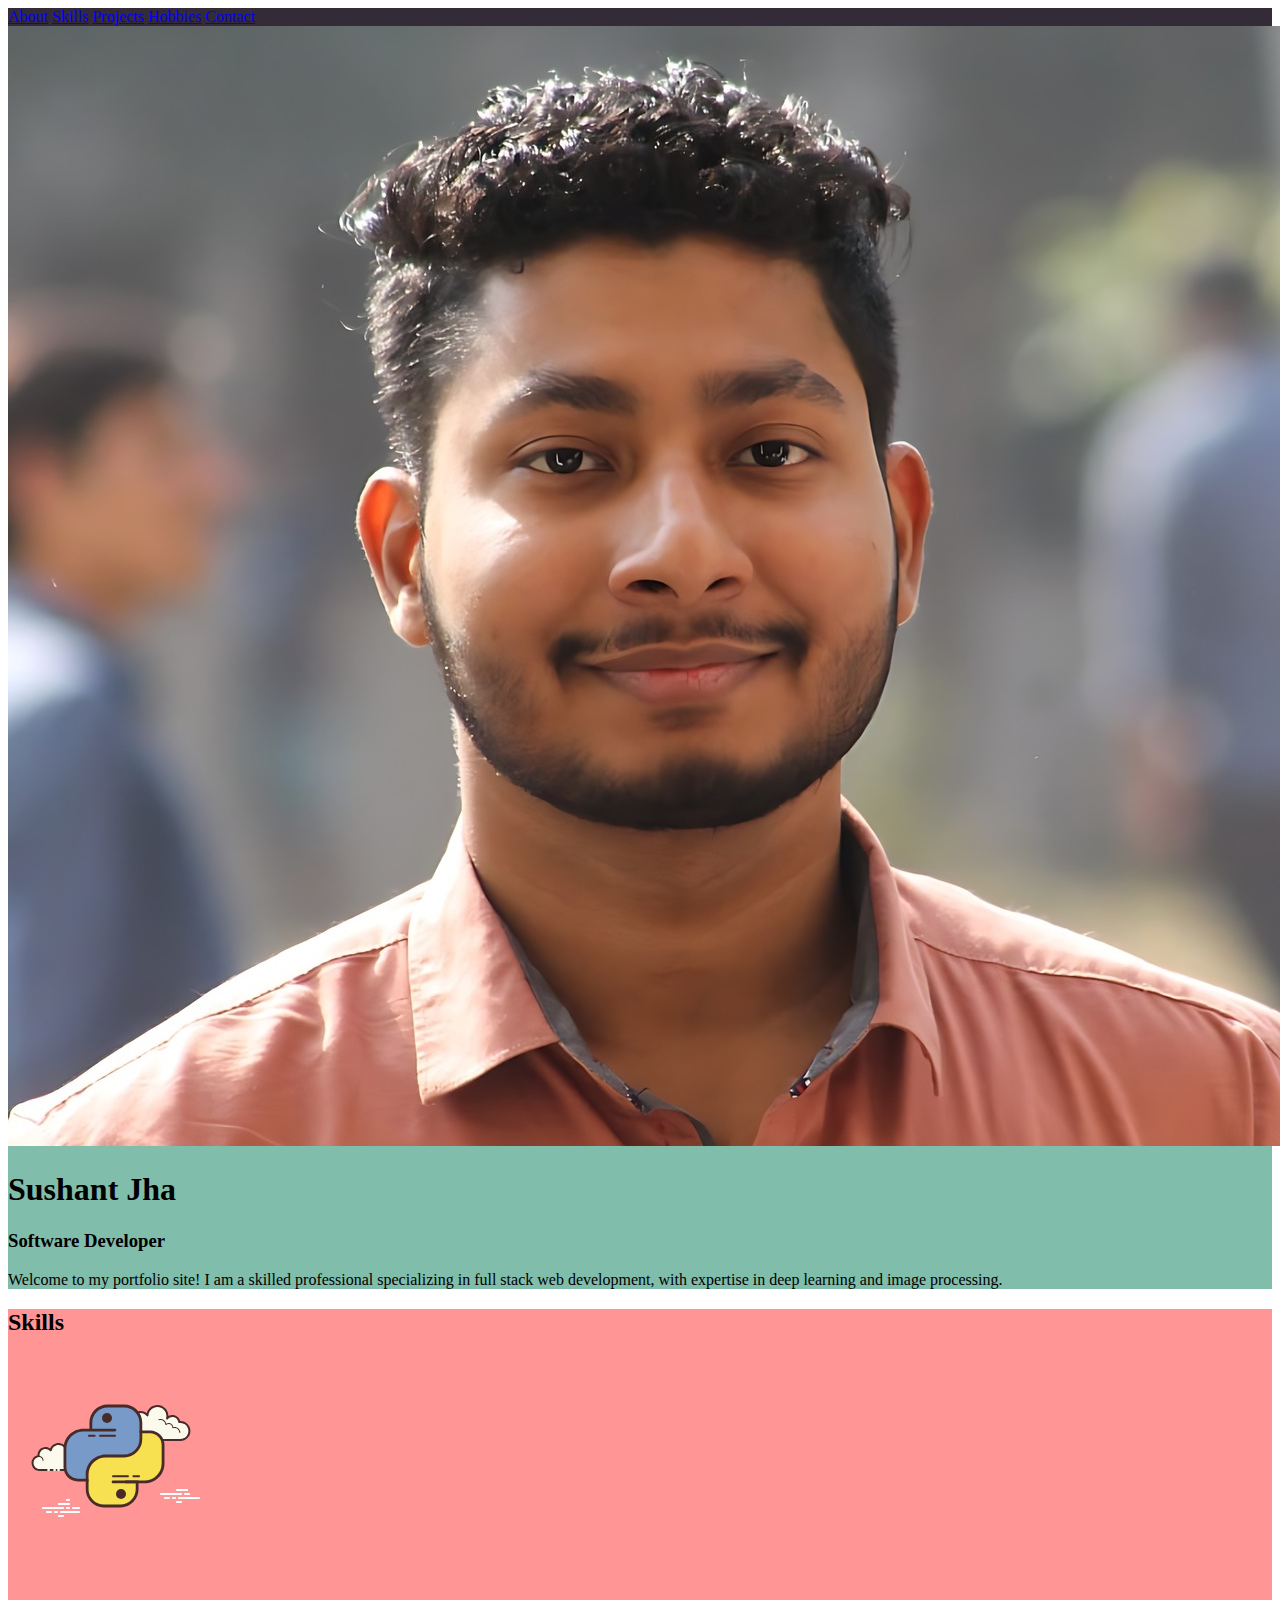
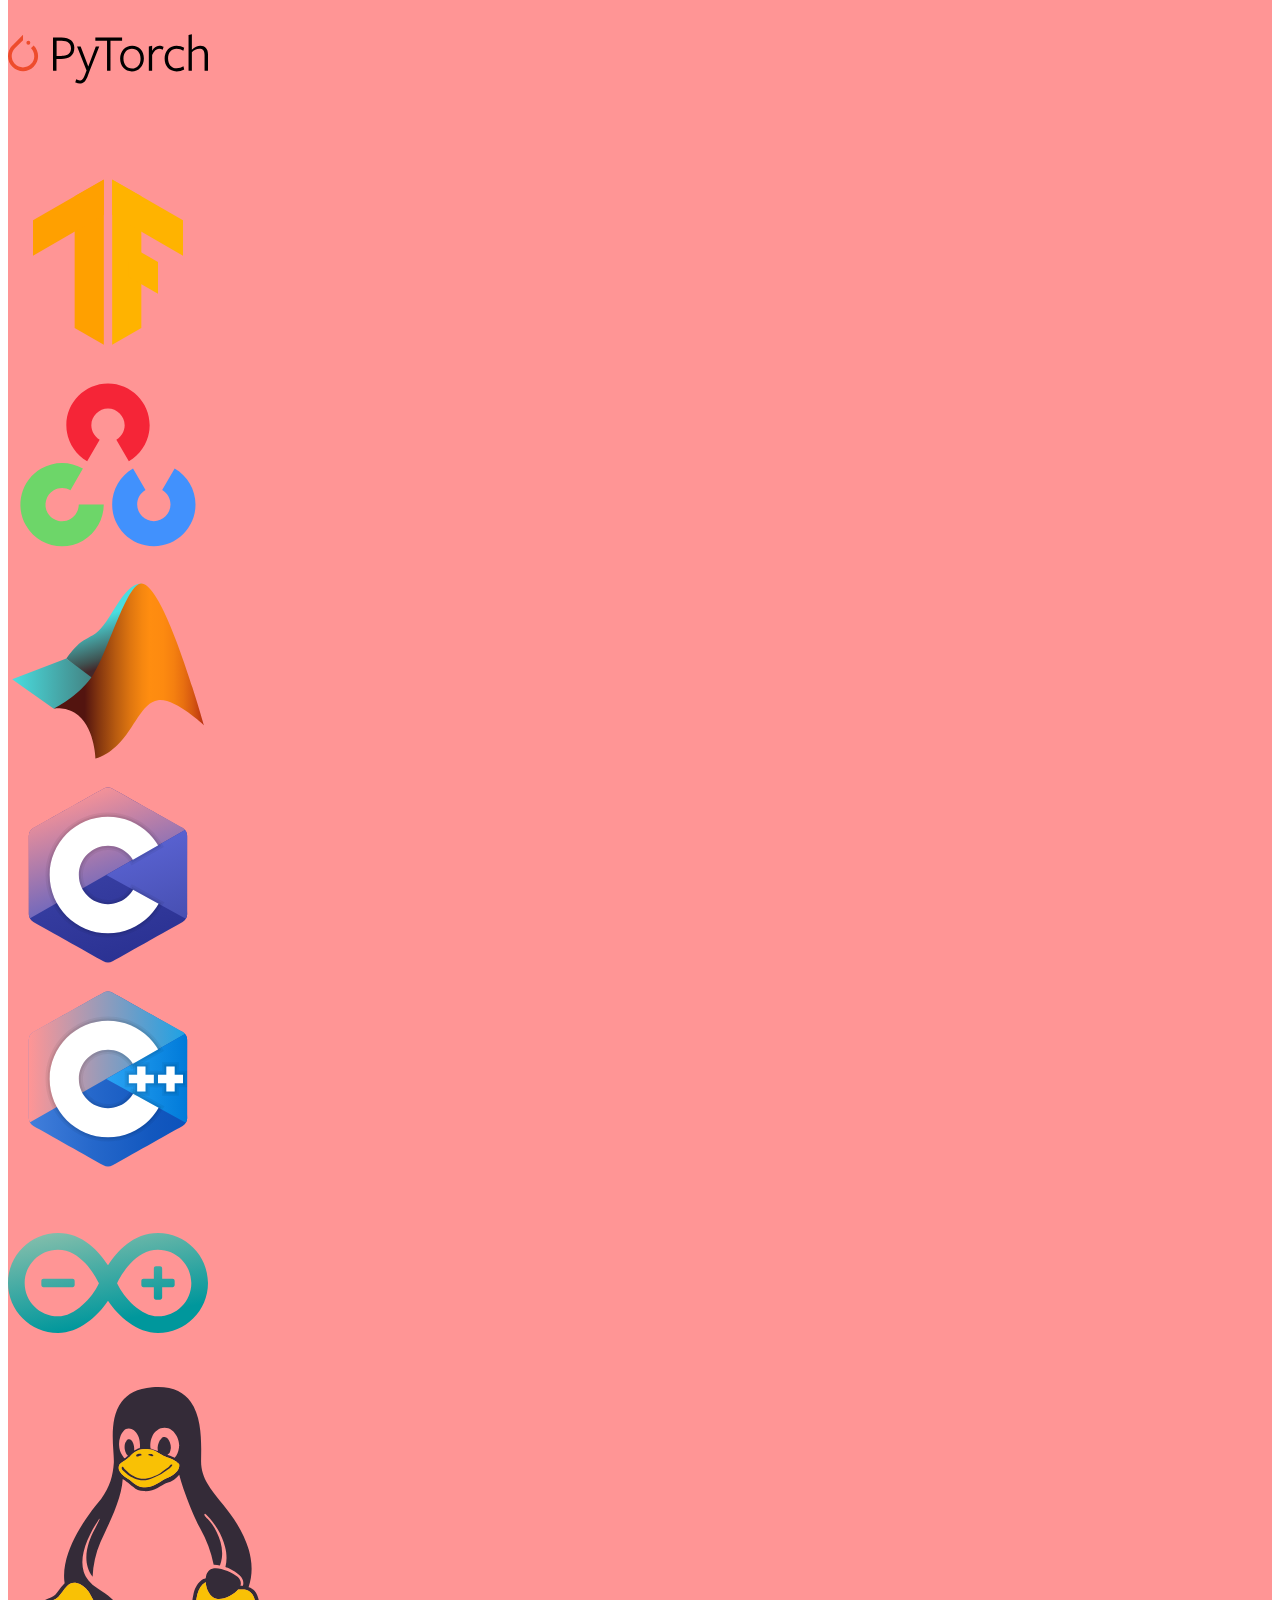
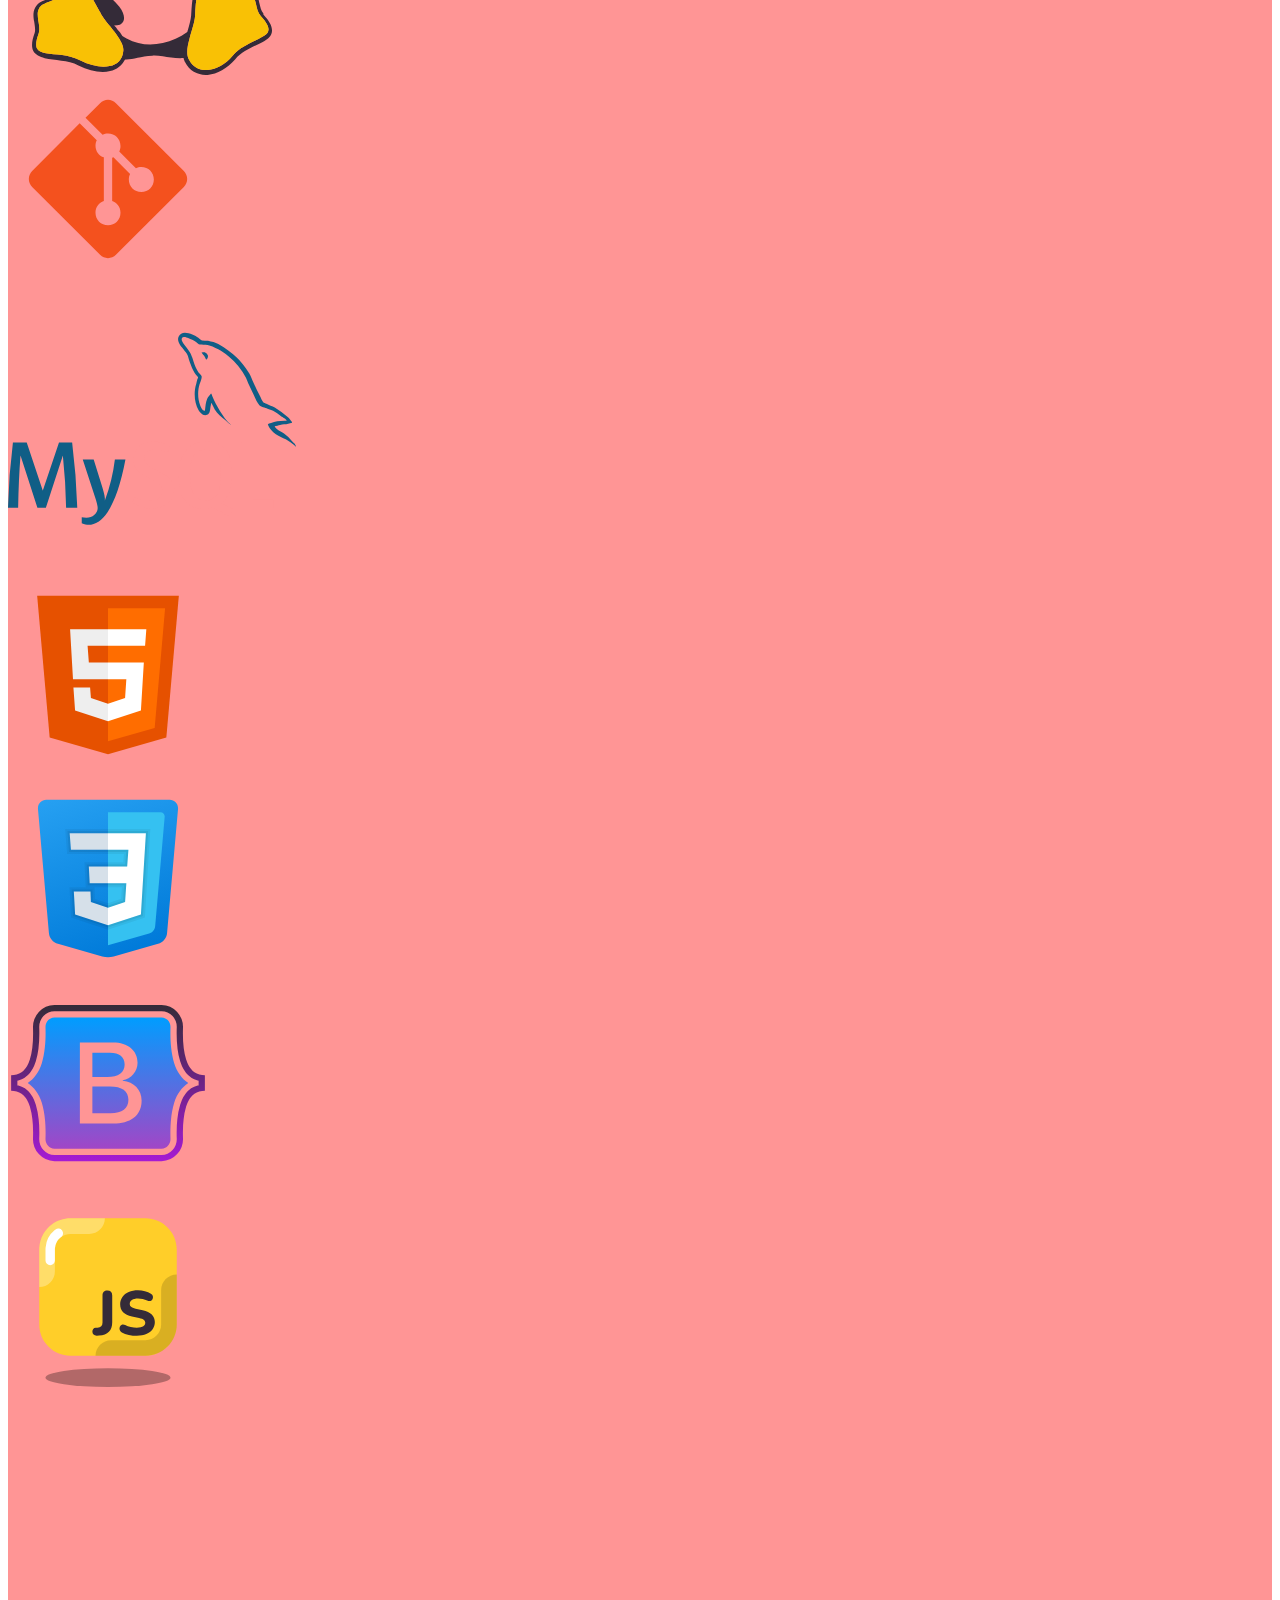
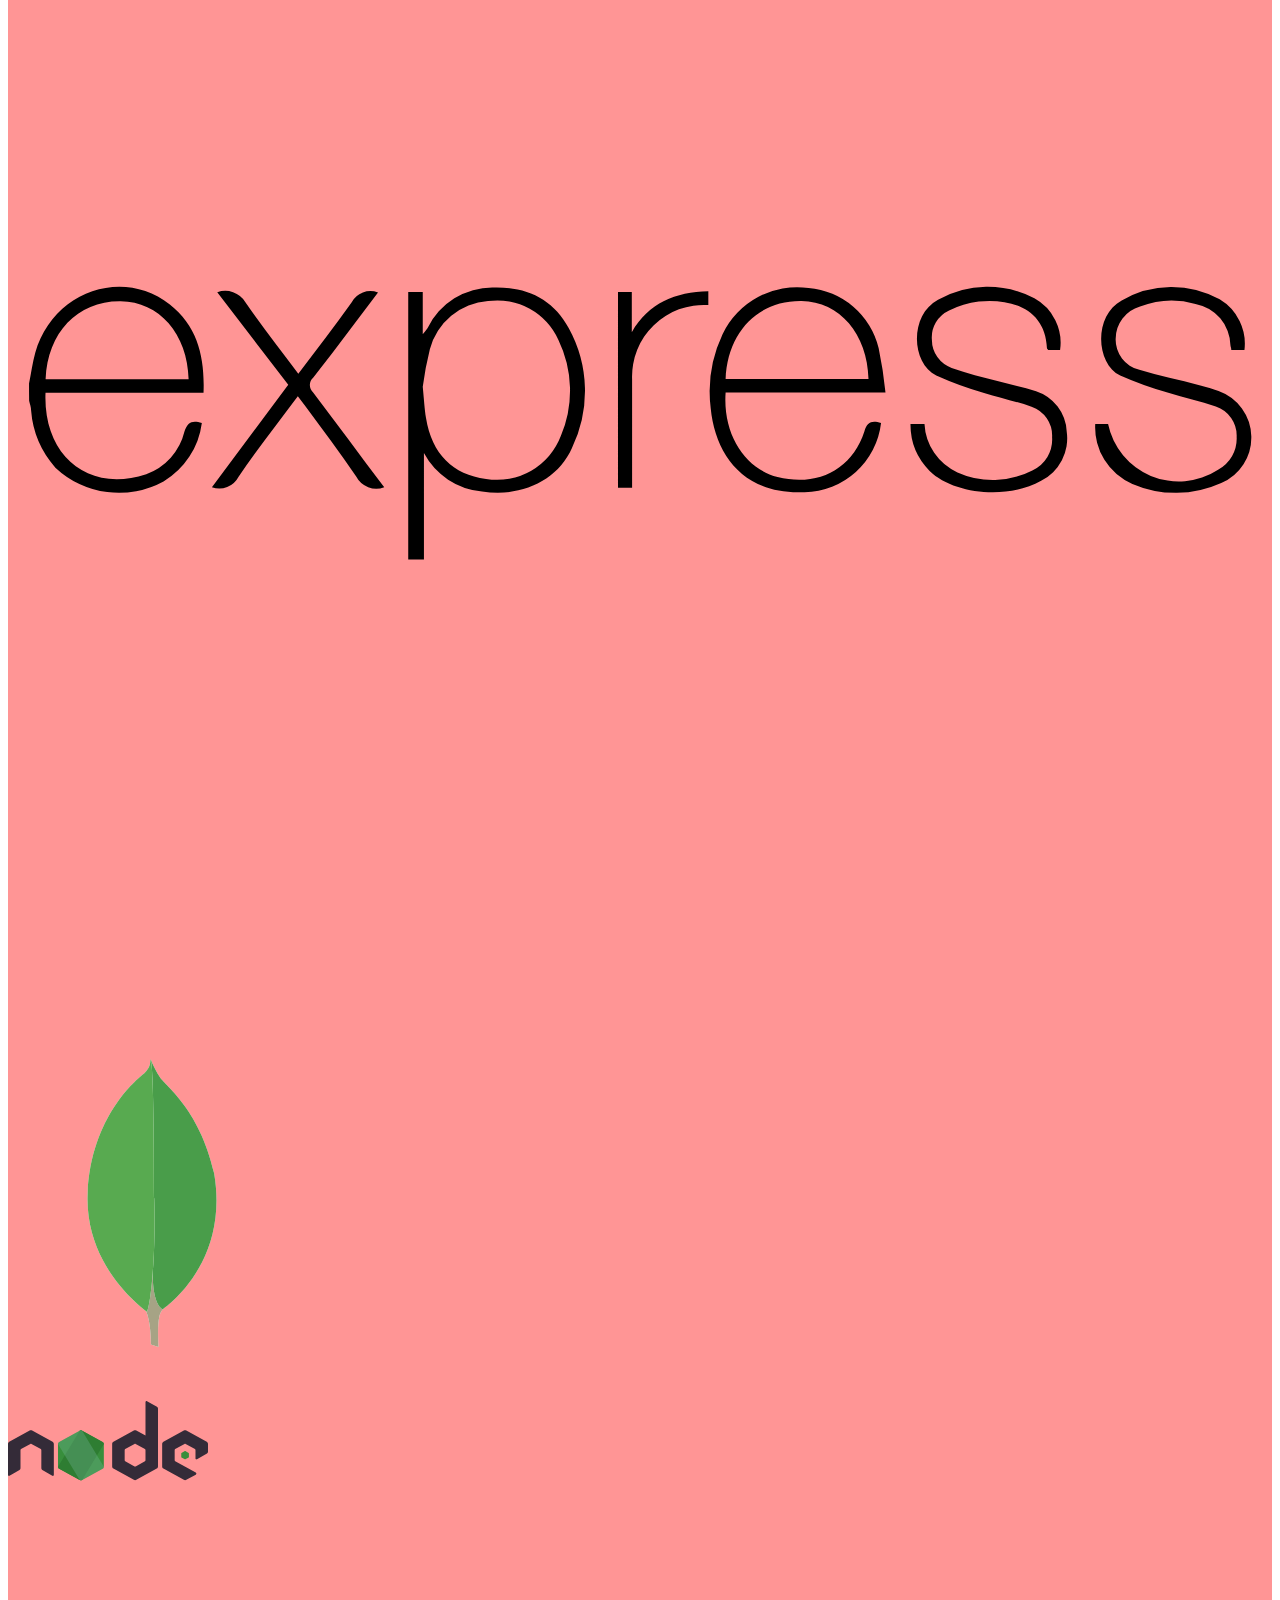
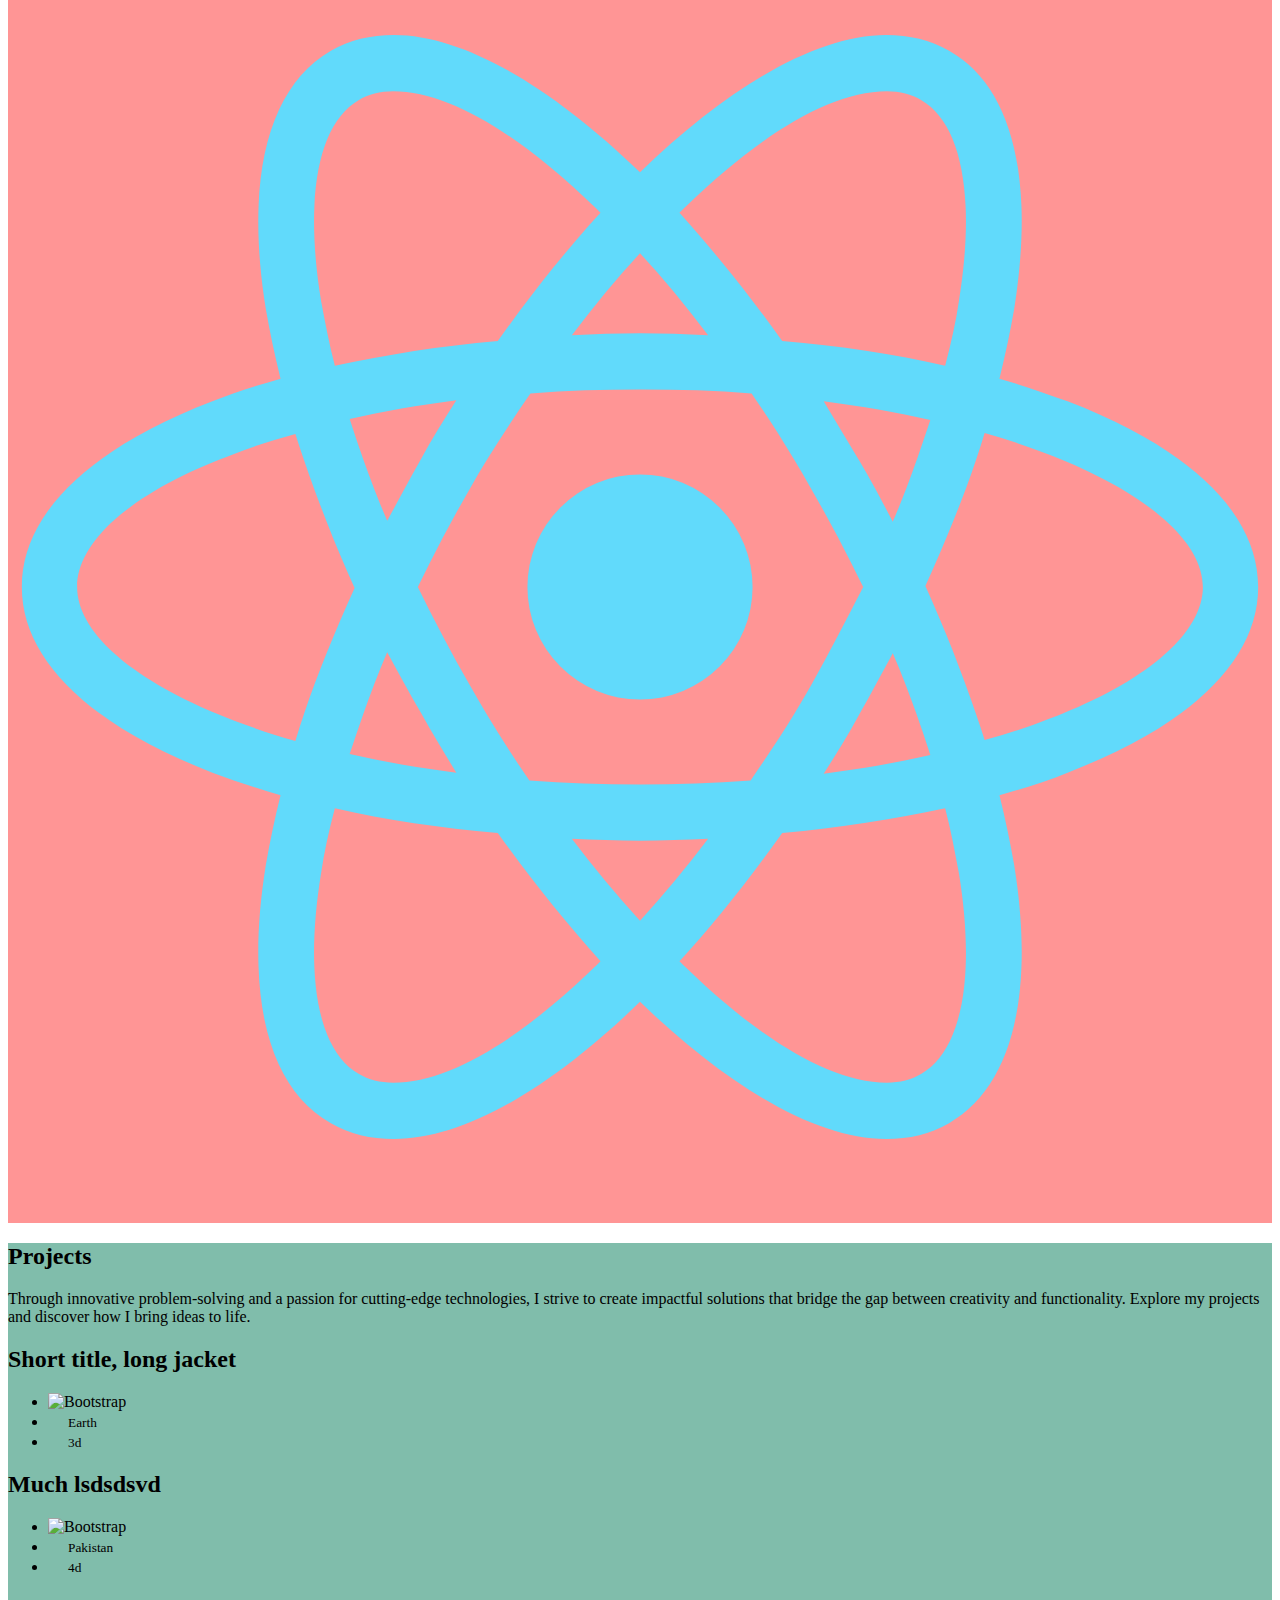
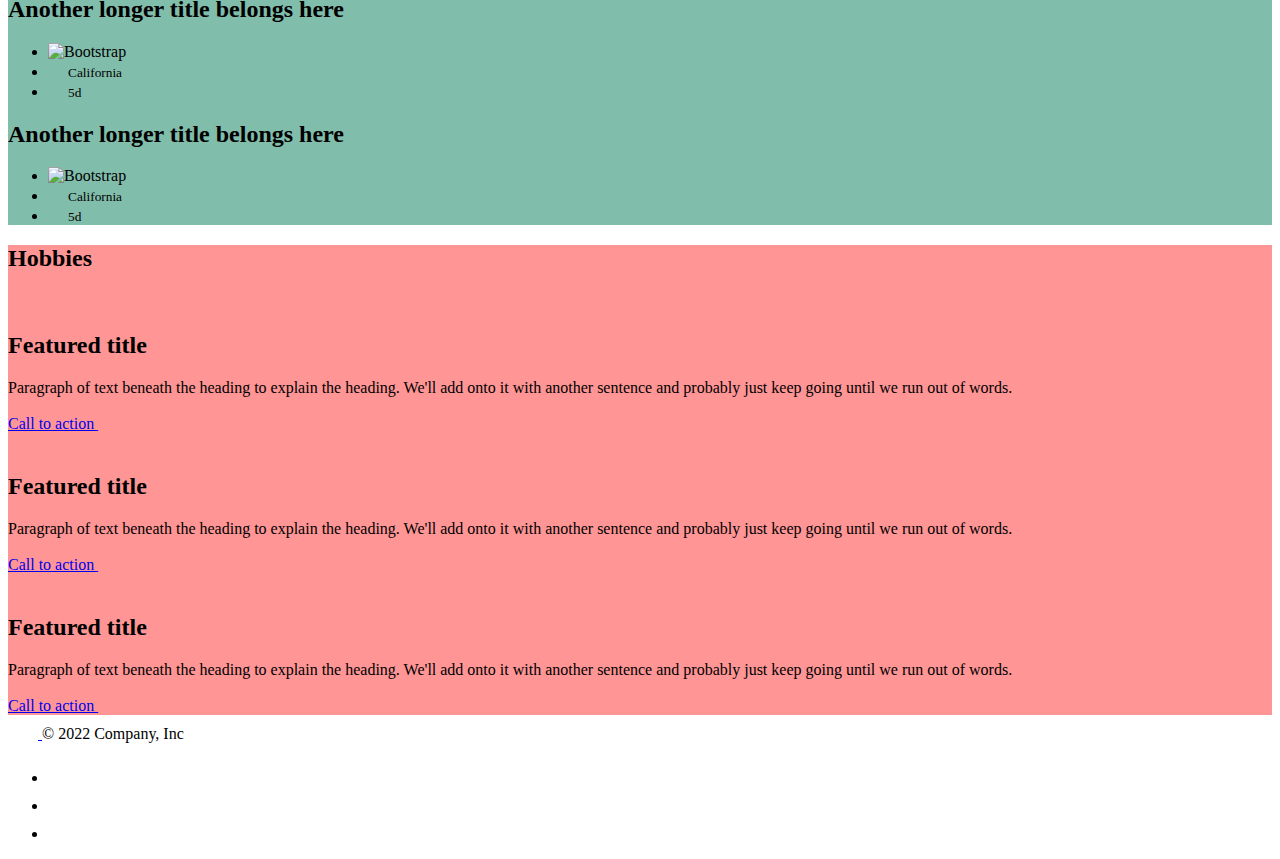
==== commit 7ecceb06: "update skill icons and work on adding social media links" ====
--- a/index.html
+++ b/index.html
@@ -57,17 +57,45 @@
               specializing in full stack web development, with expertise in deep
               learning and image processing.
             </p>
-            <div class="d-grid gap-2 d-md-flex justify-content-md-start">
-              <button type="button" class="btn btn-primary btn-lg px-4 me-md-2">
-                Primary
-              </button>
-              <button
-                type="button"
-                class="btn btn-outline-secondary btn-lg px-4"
-              >
-                Default
-              </button>
-            </div>
+
+            <!-- <div class="d-grid gap-2 d-md-flex justify-content-md-start">
+              <div class="container px-4 py-3" id="custom-cards">
+
+                <div class="row g-2">
+                  <div class="col-sm-2">
+                    <div class="mail">
+                      <div class="letter-image align-items-left">
+                        <div class="animated-mail">
+                          <div class="back-fold"></div>
+                          <div class="letter">
+                            <div class="letter-border"></div>
+                            <div class="letter-title"></div>
+                            <div class="letter-context"></div>
+                            <div class="letter-stamp">
+                              <div class="letter-stamp-inner"></div>
+                            </div>
+                          </div>
+                          <div class="top-fold"></div>
+                          <div class="body"></div>
+                          <div class="left-fold"></div>
+                        </div>
+                      </div>
+                    </div>
+                  </div>
+                  <div class="col-sm-2">
+                    <div
+                    type="button"
+                    class="btn btn-outline-secondary btn-lg px-4">
+                    Default
+                    </div>
+                  </div>
+                </div>
+              </div>
+
+            </div> -->
+
+            
+
           </div>
         </div>
       </div>
@@ -79,61 +107,61 @@
 
         <div class="row g-2">
           <div class="col-sm-2">
-            <img src="./assets/logo/python.svg" class="img-thumbnail rounded-5" alt="python">
-          </div>
-          <div class="col-sm-2">
-            <img src="./assets/logo/pytorch.svg" class="img-thumbnail rounded-5"  alt="...">
-          </div>
-          <div class="col-sm-2">
-            <img src="./assets/logo/tensorflow.svg" class="img-thumbnail rounded-5" alt="...">
-          </div>
-          <div class="col-sm-2">
-            <img src="./assets/logo/opencv.svg" class="img-thumbnail rounded-5" alt="...">
-          </div>
-          <div class="col-sm-2">
-            <img src="./assets/logo/matlab.svg" class="img-thumbnail rounded-5" alt="...">
-          </div>
-          <div class="col-sm-2 ">
-            <img src="./assets/logo/c-programming.svg" class="img-thumbnail rounded-5" alt="...">
-          </div>
-          <div class="col-sm-2 ">
-            <img src="./assets/logo/c++.svg" class="img-thumbnail rounded-5" alt="...">
-          </div>
-          <div class="col-sm-2 ">
-            <img src="./assets/logo/arduino.svg" class="img-thumbnail rounded-5" alt="...">
-          </div>
-          <div class="col-sm-2 ">
-            <img src="./assets/logo/linux.svg" class="img-thumbnail rounded-5" alt="...">
-          </div>
-          <div class="col-sm-2 ">
-            <img src="./assets/logo/git.svg" class="img-thumbnail rounded-5" alt="...">
-          </div>
-          <div class="col-sm-2 ">
-            <img src="./assets/logo/mysql.svg" class="img-thumbnail rounded-5" alt="...">
-          </div>
-          <div class="col-sm-2 ">
-            <img src="./assets/logo/mongodb.svg" class="img-thumbnail rounded-5" alt="...">
-          </div>
-          <div class="col-sm-2">
-            <img src="./assets/logo/html.svg" class="img-thumbnail rounded-5" alt="...">
-          </div>
-          <div class="col-sm-2 ">
-            <img src="./assets/logo/css.svg" class="img-thumbnail rounded-5" alt="...">
-          </div>
-          <div class="col-sm-2 ">
-            <img src="./assets/logo/bootstrap.svg" class="img-thumbnail rounded-5" alt="...">
-          </div>
-          <div class="col-sm-2 ">
-            <img src="./assets/logo/js.svg" class="img-thumbnail rounded-5" alt="...">
-          </div>
-          <div class="col-sm-2 ">
-            <img src="./assets/logo/nodejs.svg" class="img-thumbnail rounded-5" alt="...">
-          </div>
-          <div class="col-sm-2 ">
-            <img src="./assets/logo/express.svg" class="img-thumbnail rounded-5" alt="...">
-          </div>
-          <div class="col-sm-2 ">
-            <img src="./assets/logo/react.svg" class="img-thumbnail rounded-5" alt="...">
+            <img src="./assets/logo/python.svg" class="img-thumbnail rounded-5 border-0" alt="python">
+          </div>
+          <div class="col-sm-2">
+            <img src="./assets/logo/pytorch.svg" class="img-thumbnail rounded-5 border-0"  alt="...">
+          </div>
+          <div class="col-sm-2">
+            <img src="./assets/logo/tensorflow.svg" class="img-thumbnail rounded-5 border-0" alt="...">
+          </div>
+          <div class="col-sm-2">
+            <img src="./assets/logo/opencv.svg" class="img-thumbnail rounded-5 border-0" alt="...">
+          </div>
+          <div class="col-sm-2">
+            <img src="./assets/logo/matlab.svg" class="img-thumbnail rounded-5 border-0" alt="...">
+          </div>
+          <div class="col-sm-2 ">
+            <img src="./assets/logo/c-programming.svg" class="img-thumbnail rounded-5 border-0" alt="...">
+          </div>
+          <div class="col-sm-2 ">
+            <img src="./assets/logo/c++.svg" class="img-thumbnail rounded-5 border-0" alt="...">
+          </div>
+          <div class="col-sm-2 ">
+            <img src="./assets/logo/arduino.svg" class="img-thumbnail rounded-5 border-0" alt="...">
+          </div>
+          <div class="col-sm-2 ">
+            <img src="./assets/logo/linux.svg" class="img-thumbnail rounded-5 border-0" alt="...">
+          </div>
+          <div class="col-sm-2 ">
+            <img src="./assets/logo/git.svg" class="img-thumbnail rounded-5 border-0" alt="...">
+          </div>
+          <div class="col-sm-2 ">
+            <img src="./assets/logo/mysql.svg" class="img-thumbnail rounded-5 border-0" alt="...">
+          </div>
+          <div class="col-sm-2">
+            <img src="./assets/logo/html.svg" class="img-thumbnail rounded-5 border-0" alt="...">
+          </div>
+          <div class="col-sm-2 ">
+            <img src="./assets/logo/css.svg" class="img-thumbnail rounded-5 border-0" alt="...">
+          </div>
+          <div class="col-sm-2 ">
+            <img src="./assets/logo/bootstrap.svg" class="img-thumbnail rounded-5 border-0" alt="...">
+          </div>
+          <div class="col-sm-2 ">
+            <img src="./assets/logo/js.svg" class="img-thumbnail rounded-5 border-0" alt="...">
+          </div>
+          <div class="col-sm-2 ">
+            <img src="./assets/logo/express.svg" class="img-thumbnail rounded-5 border-0" alt="...">
+          </div>
+          <div class="col-sm-2 ">
+            <img src="./assets/logo/mongodb.svg" class="img-thumbnail rounded-5 border-0" alt="...">
+          </div>
+          <div class="col-sm-2 ">
+            <img src="./assets/logo/nodejs.svg" class="img-thumbnail rounded-5 border-0 " alt="...">
+          </div>
+          <div class="col-sm-2 ">
+            <img src="./assets/logo/react.svg" class="img-thumbnail rounded-5 border-0" alt="...">
           </div>
         </div>
       </div>
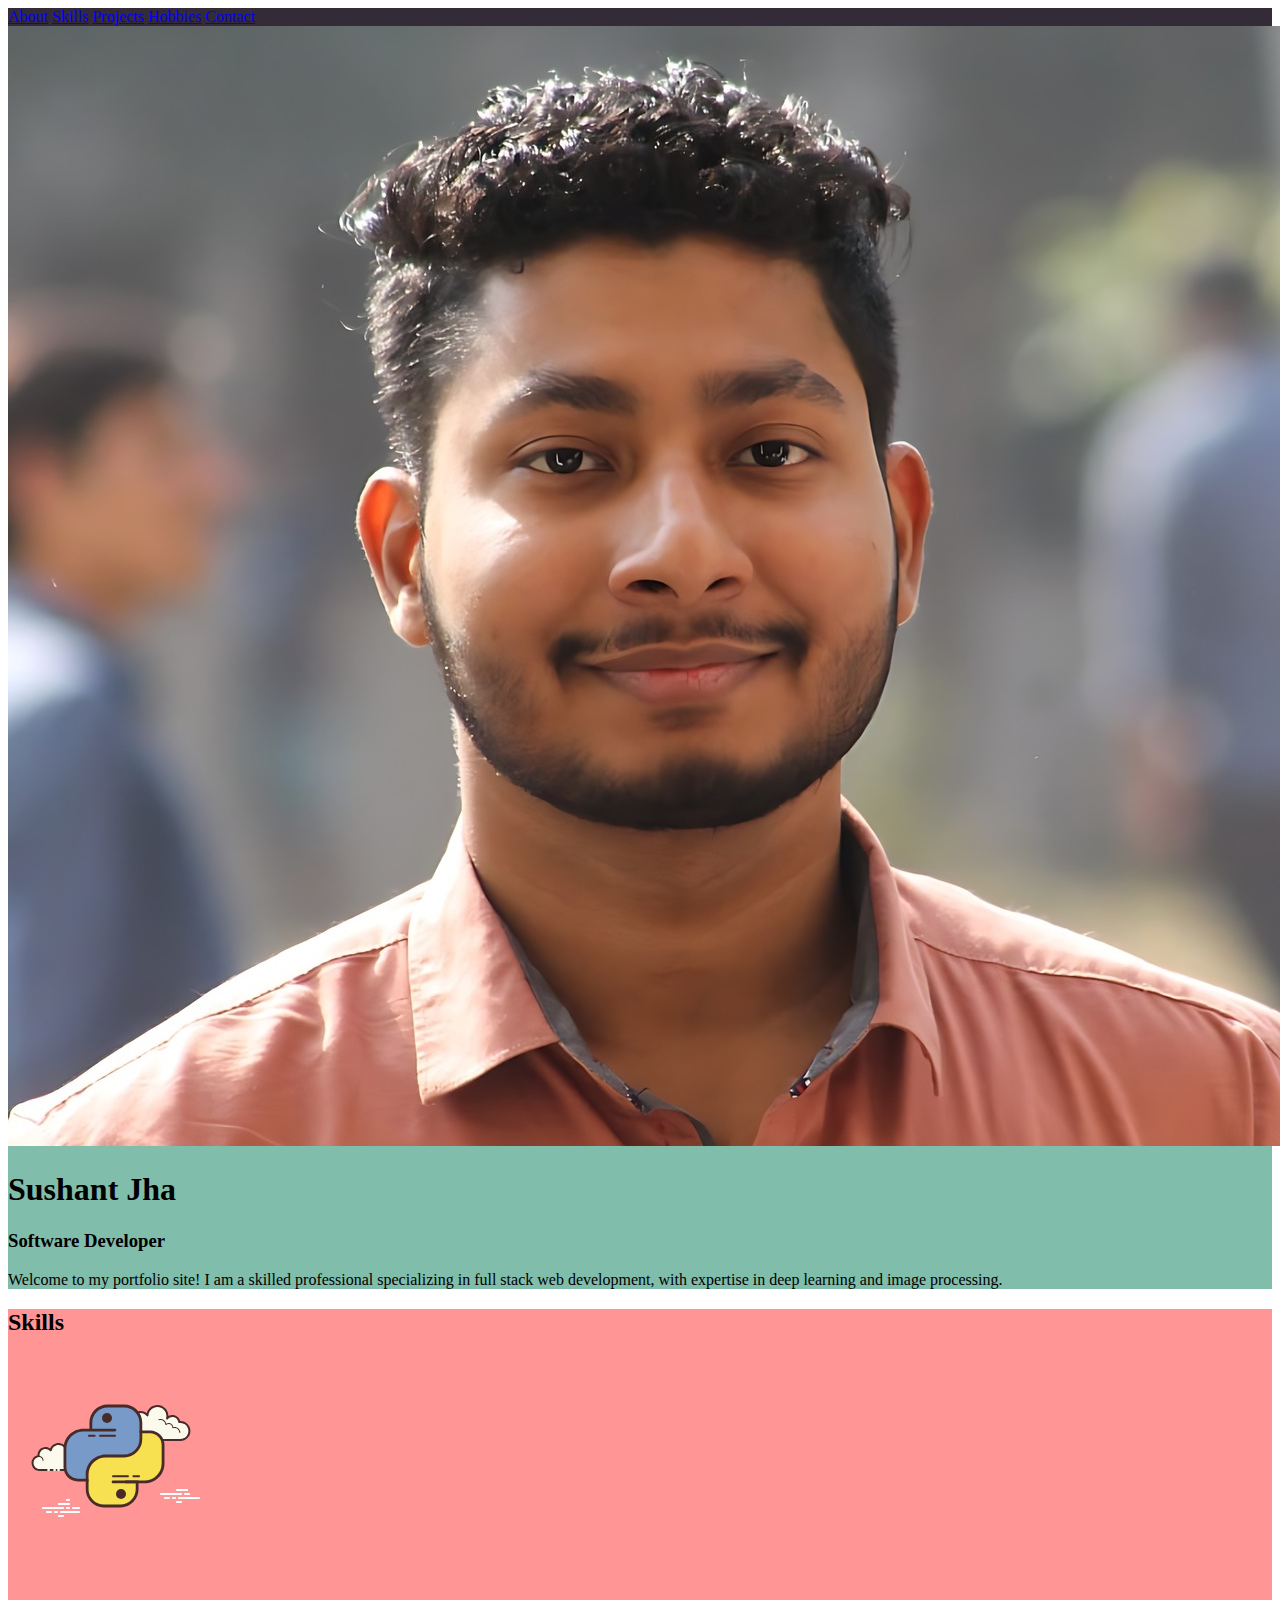
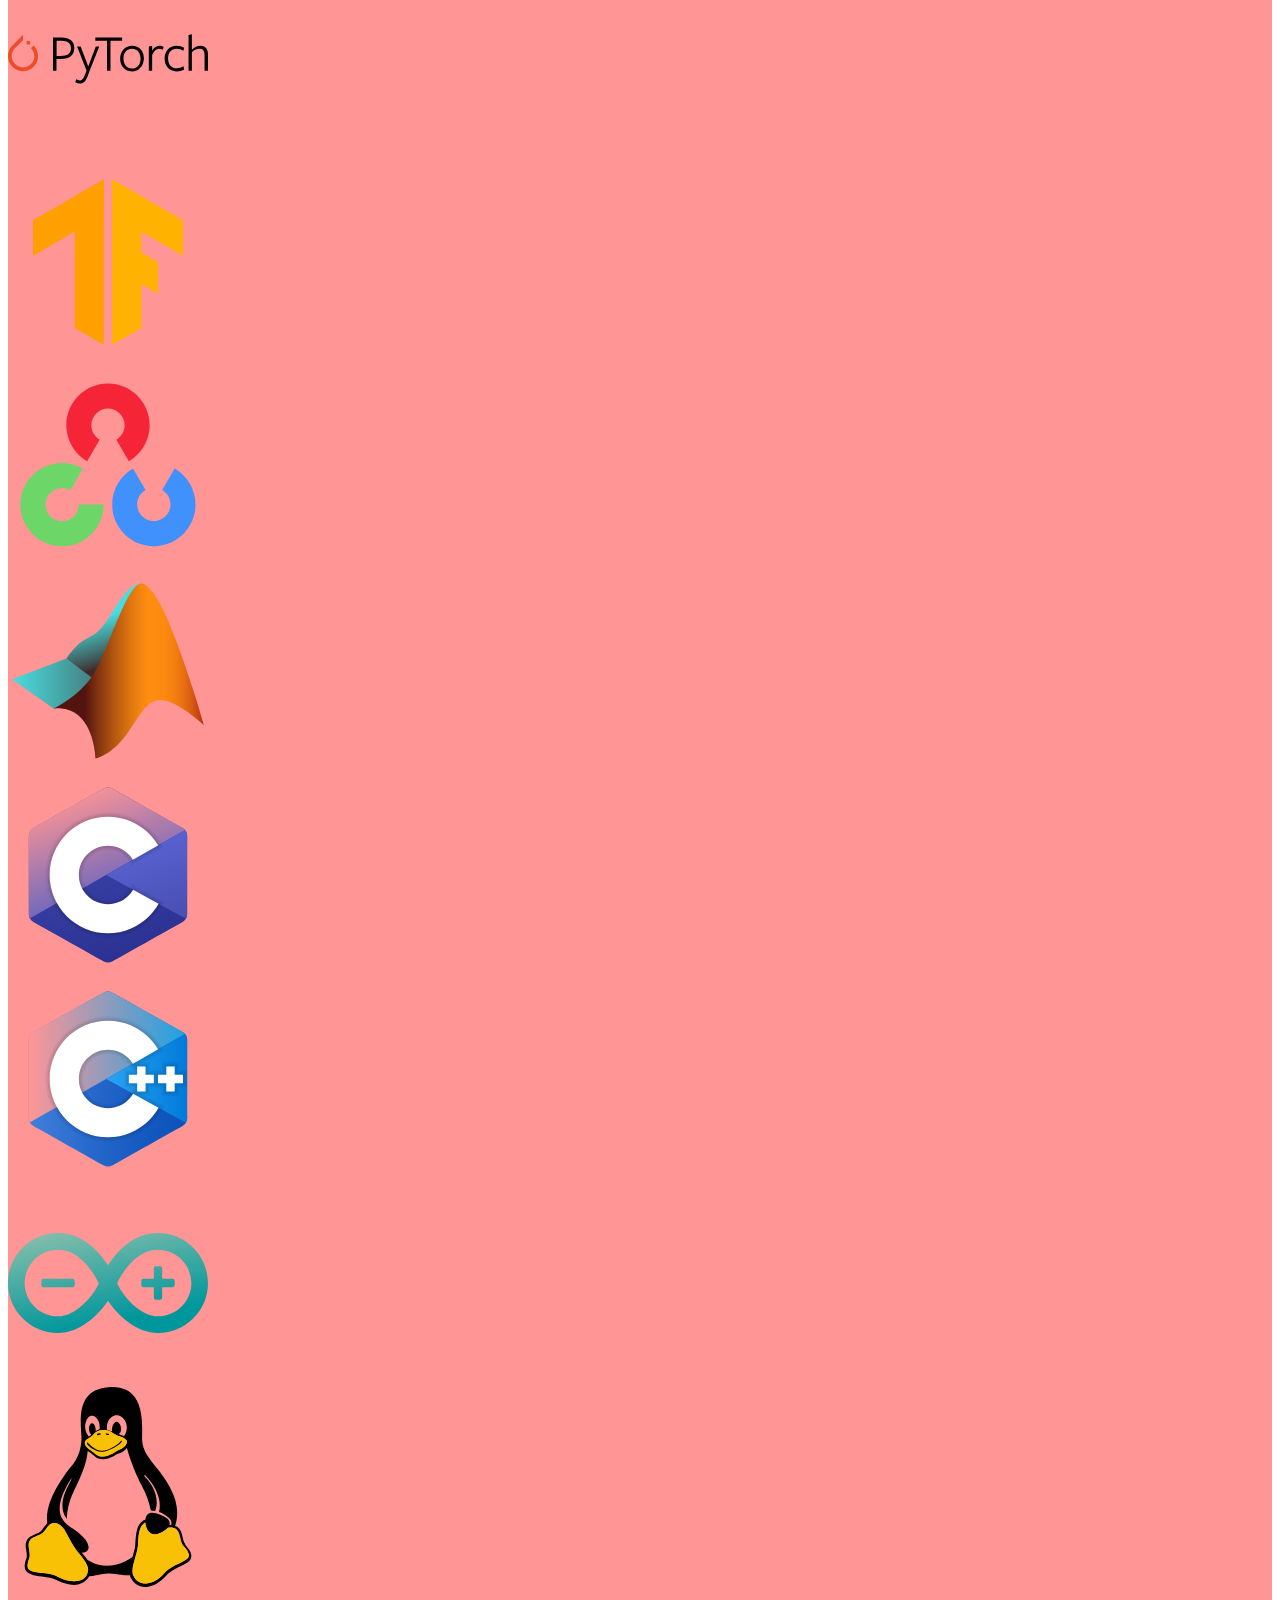
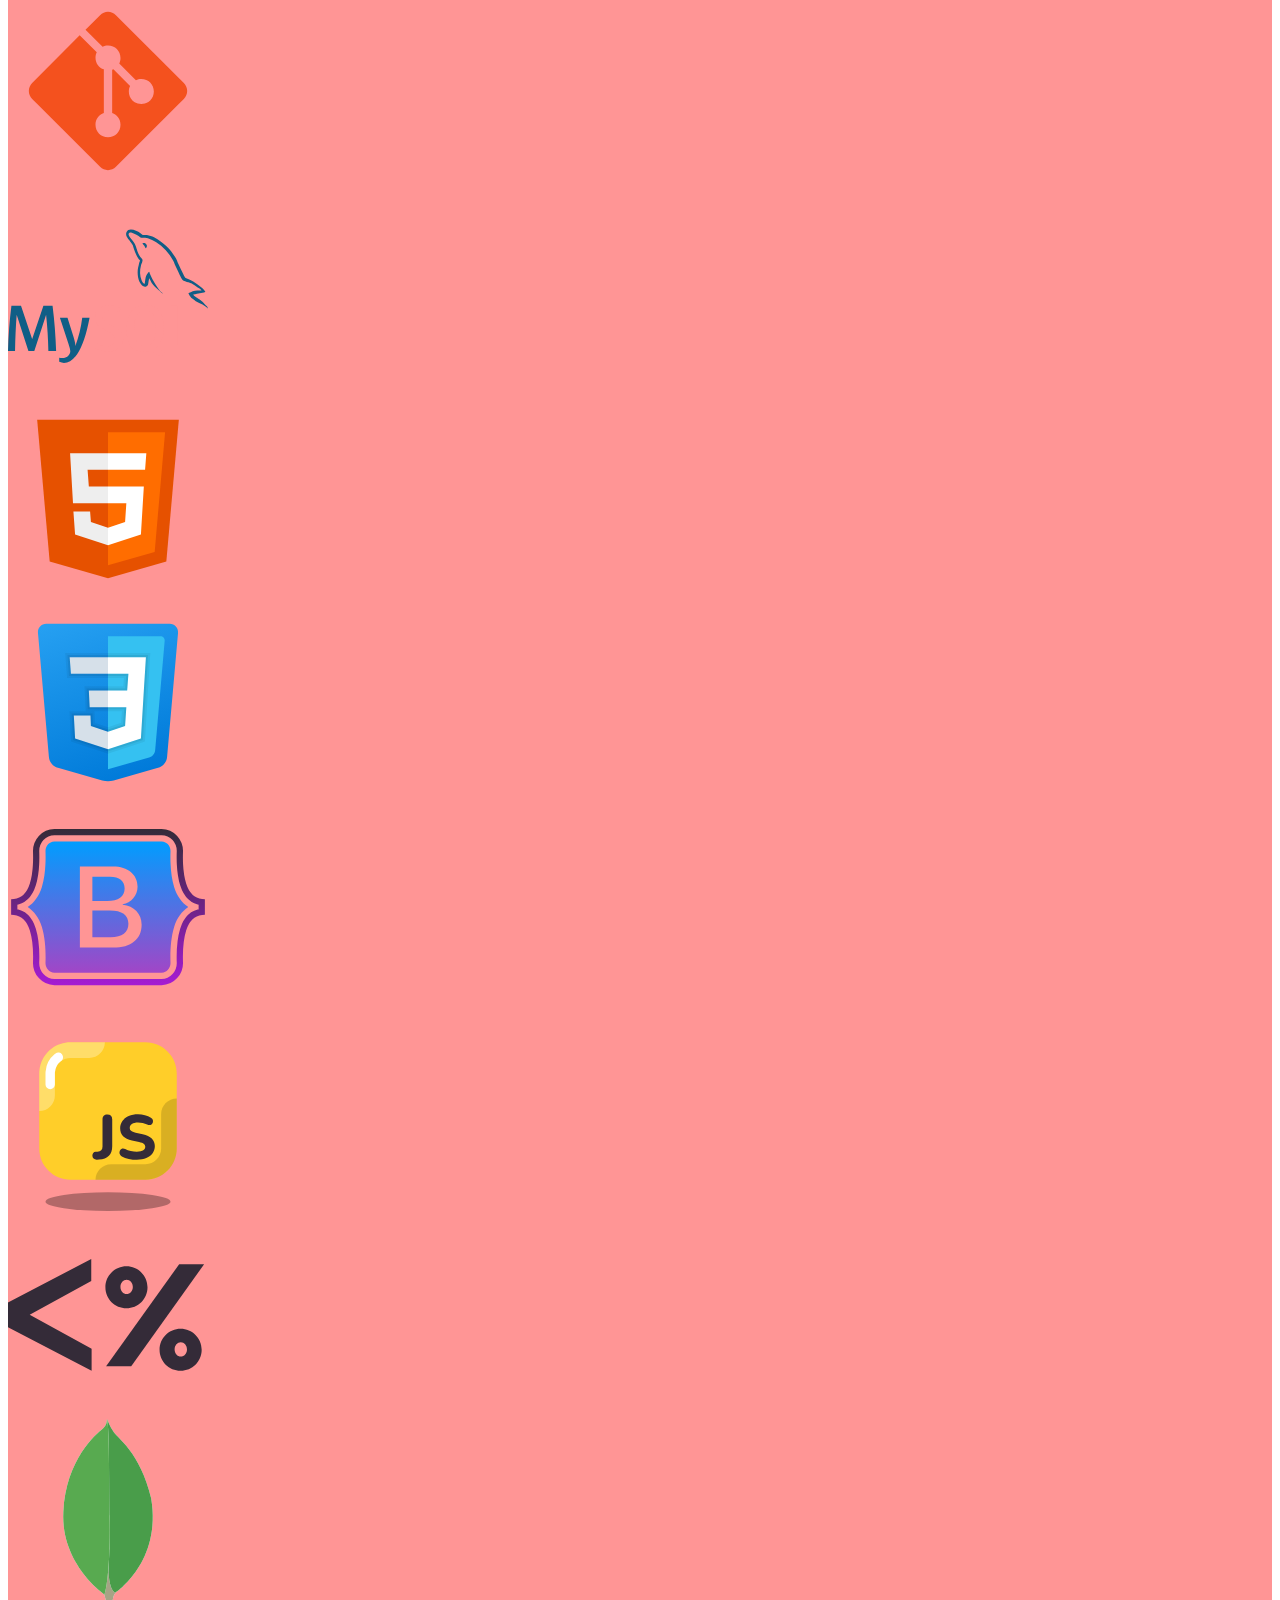
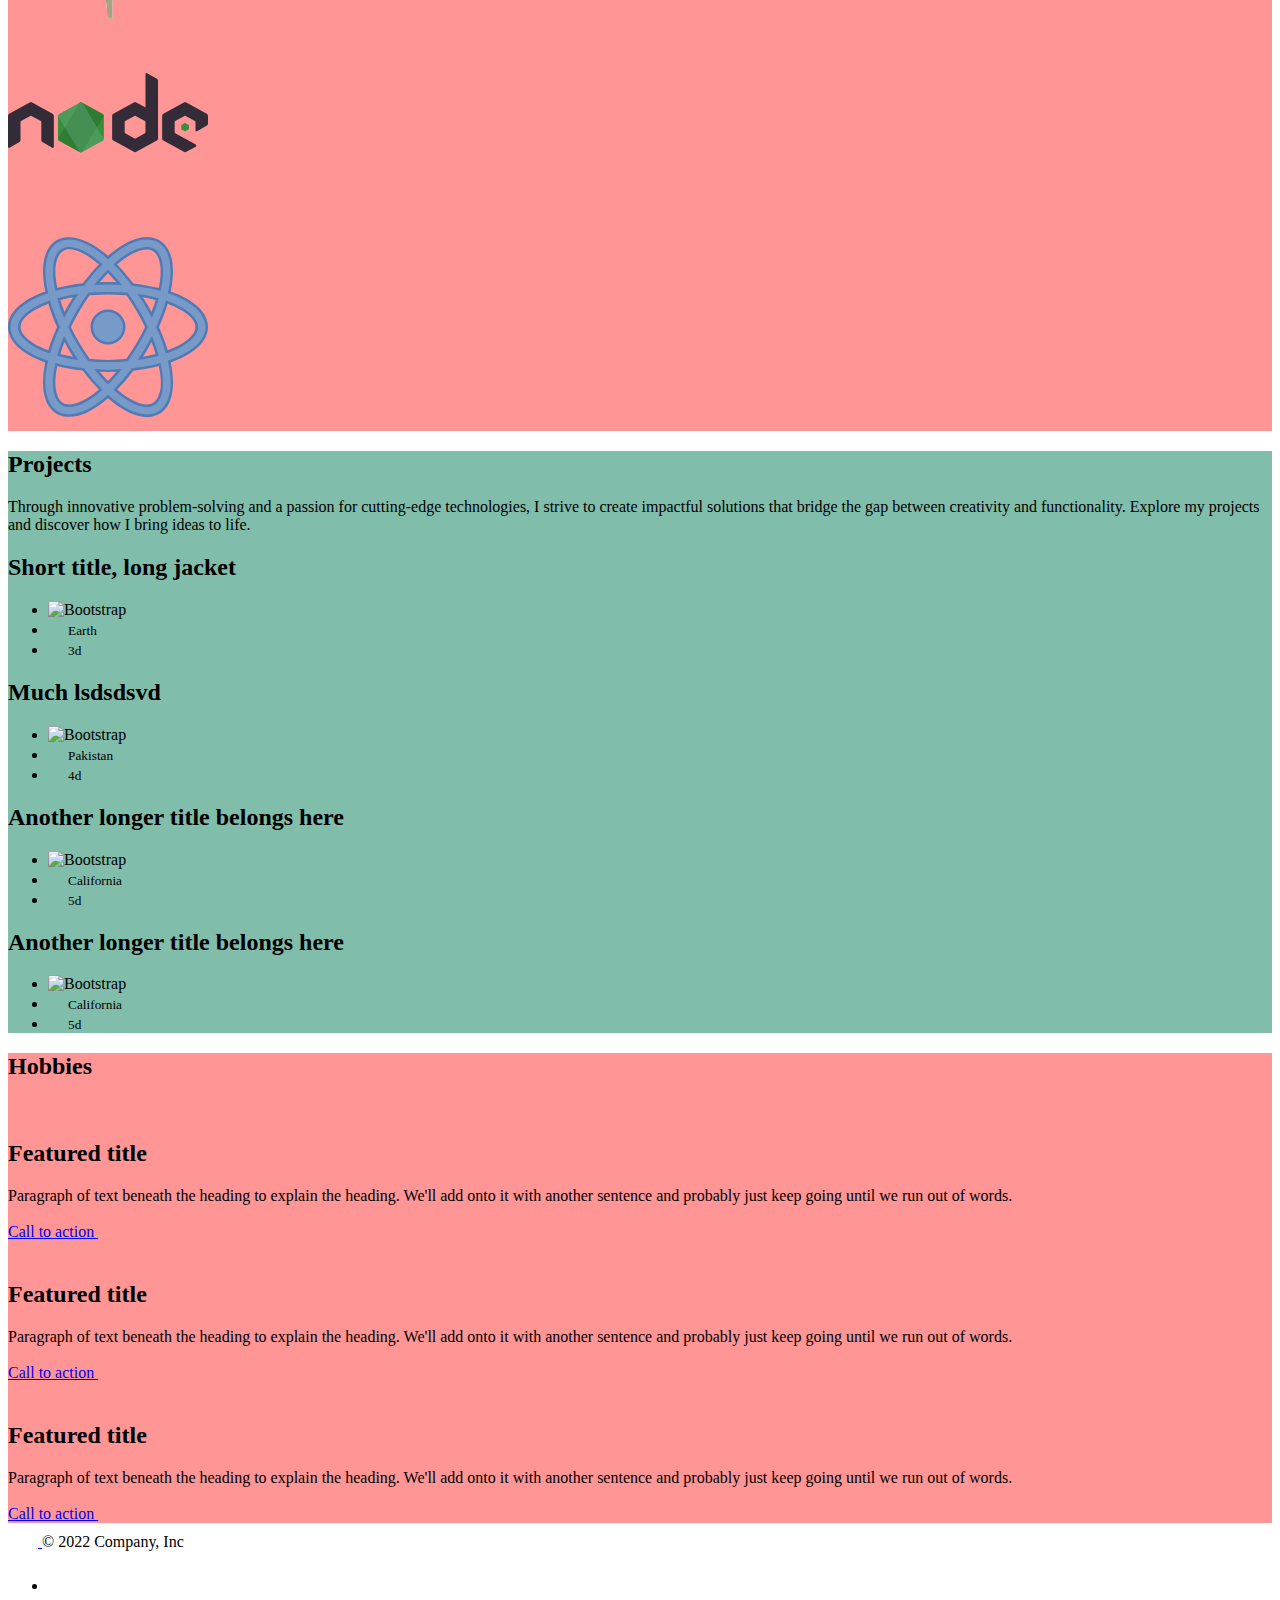
==== commit 80728f3a: "complete all changes to about me and skills section" ====
--- a/index.html
+++ b/index.html
@@ -16,7 +16,7 @@
   <body>
     <div class="navigation">
       <nav class="navbar navbar-default navbar-fixed-top">
-        <form class="container-fluid justify-content-center">
+        <form class="container-fluid justify-content-center py-3">
           <a href="#about" class="btn btn-outline-success me-3" role="button"
             >About</a
           >
@@ -94,7 +94,7 @@
 
             </div> -->
 
-            
+
 
           </div>
         </div>
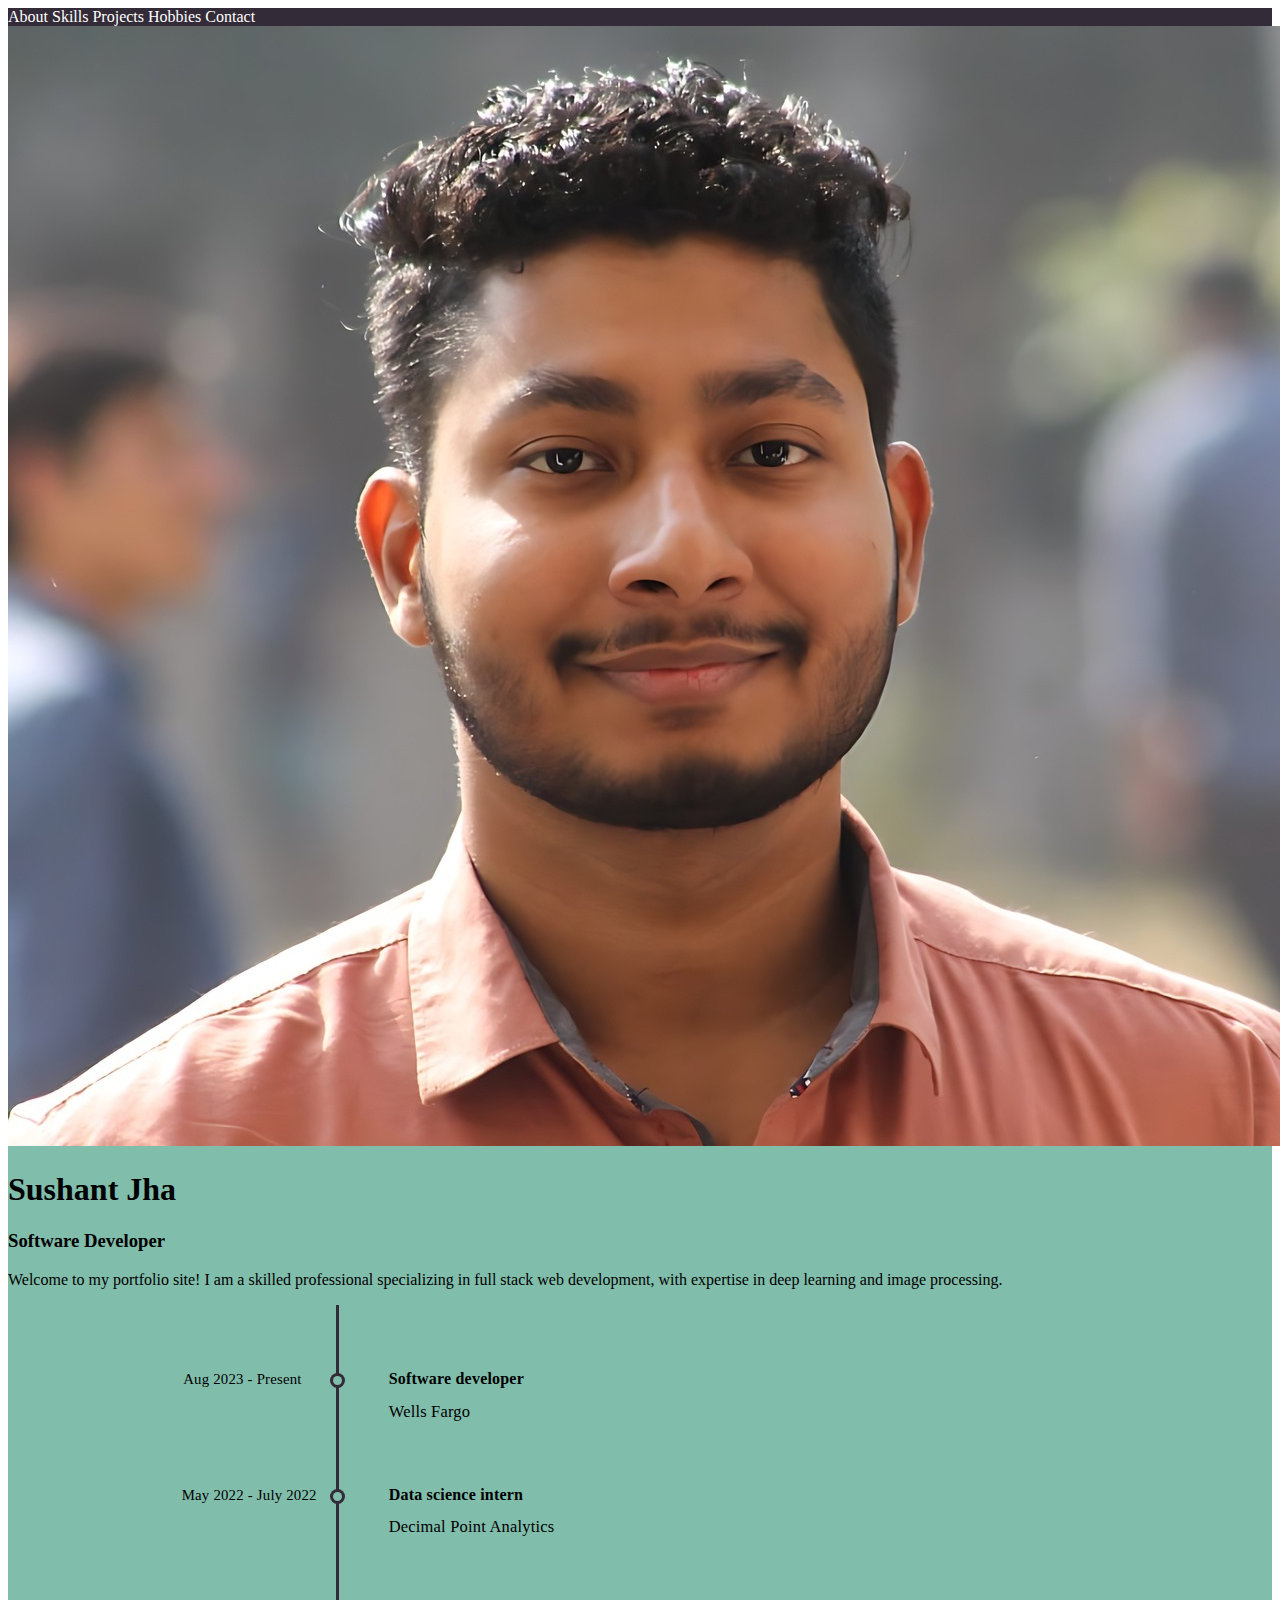
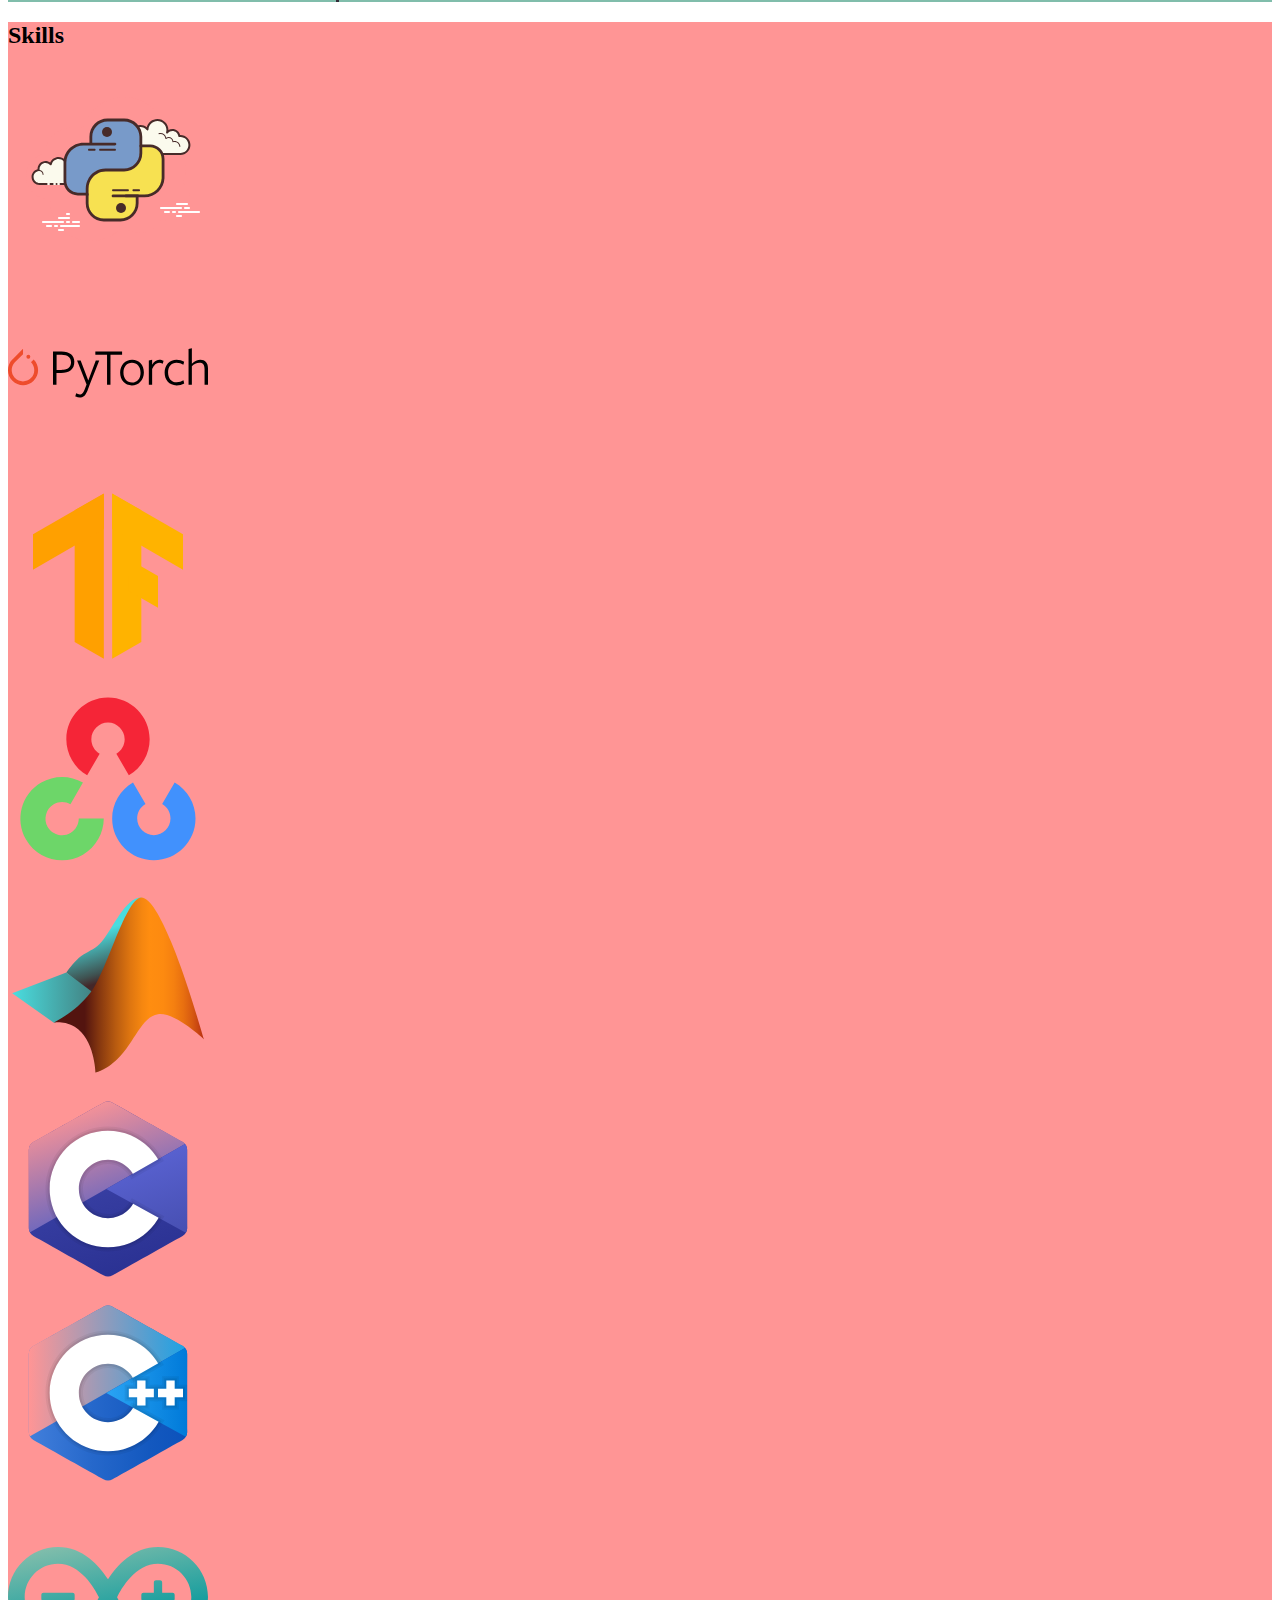
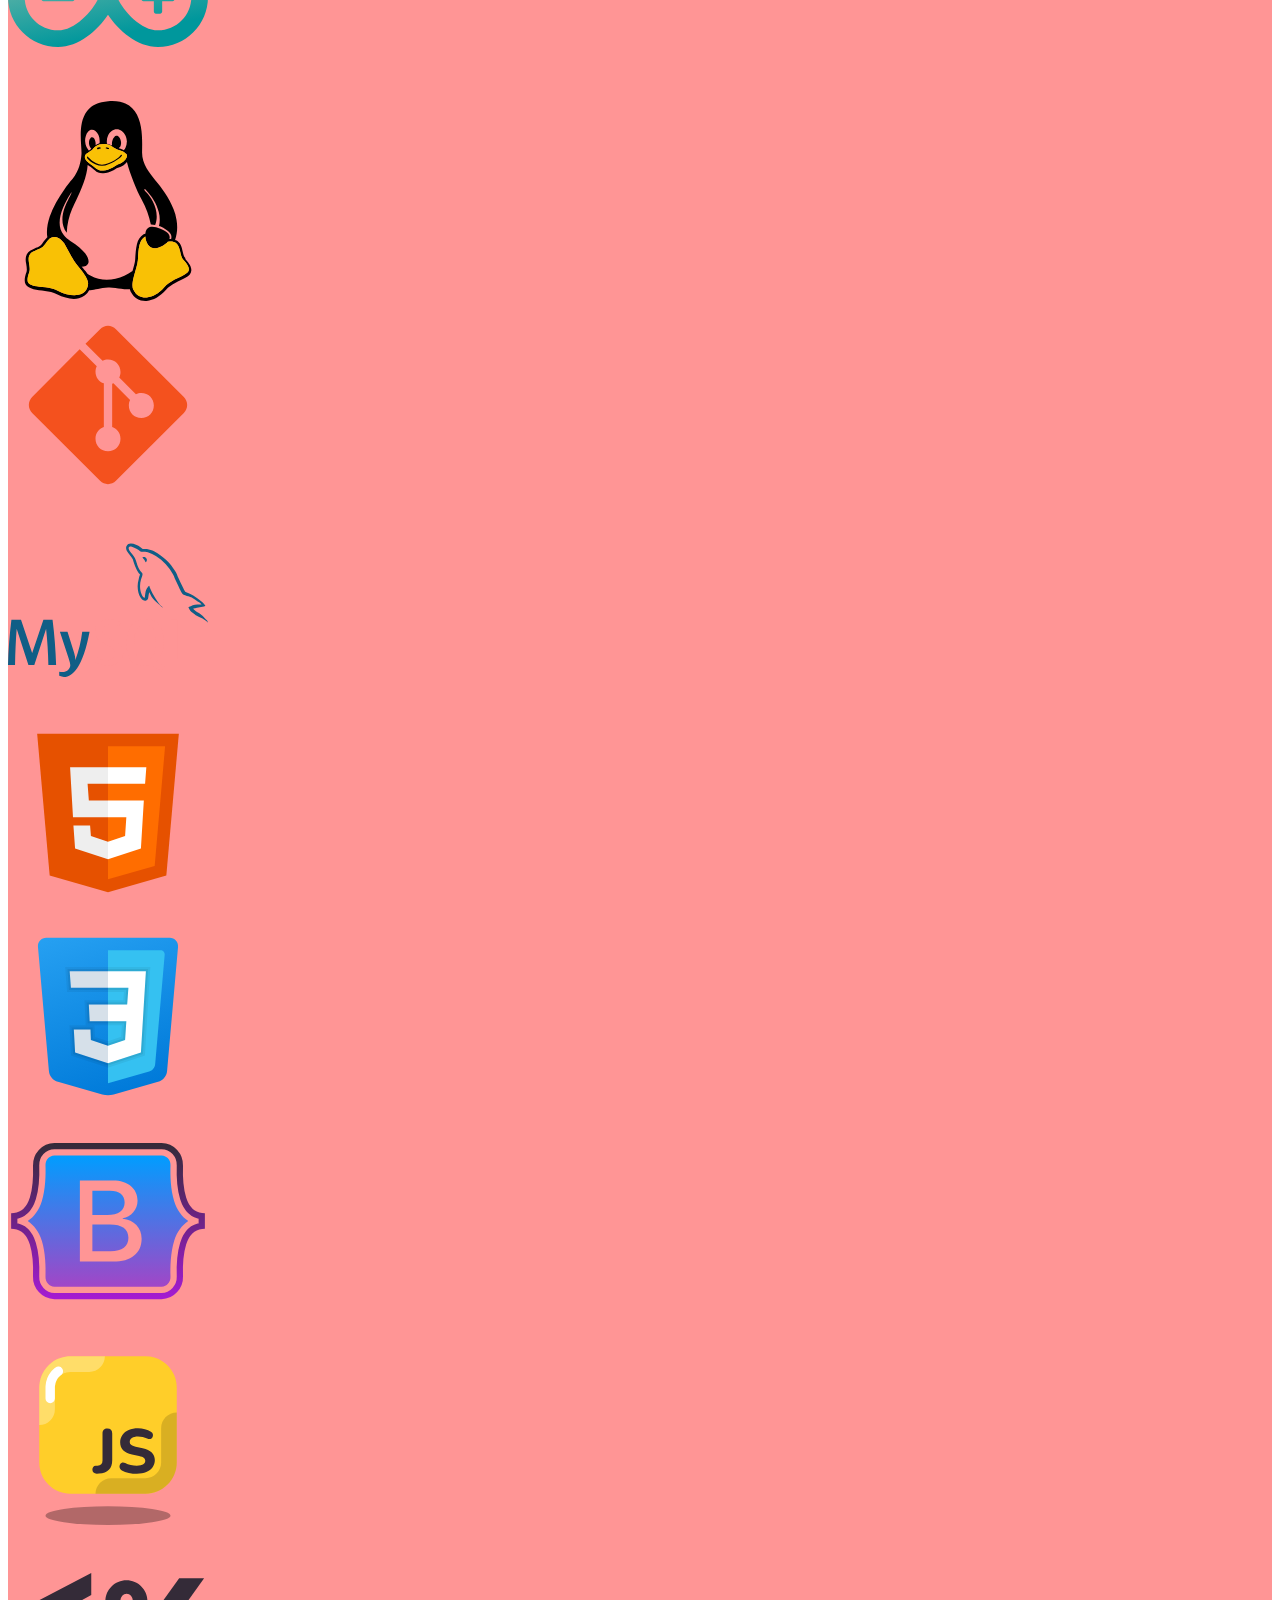
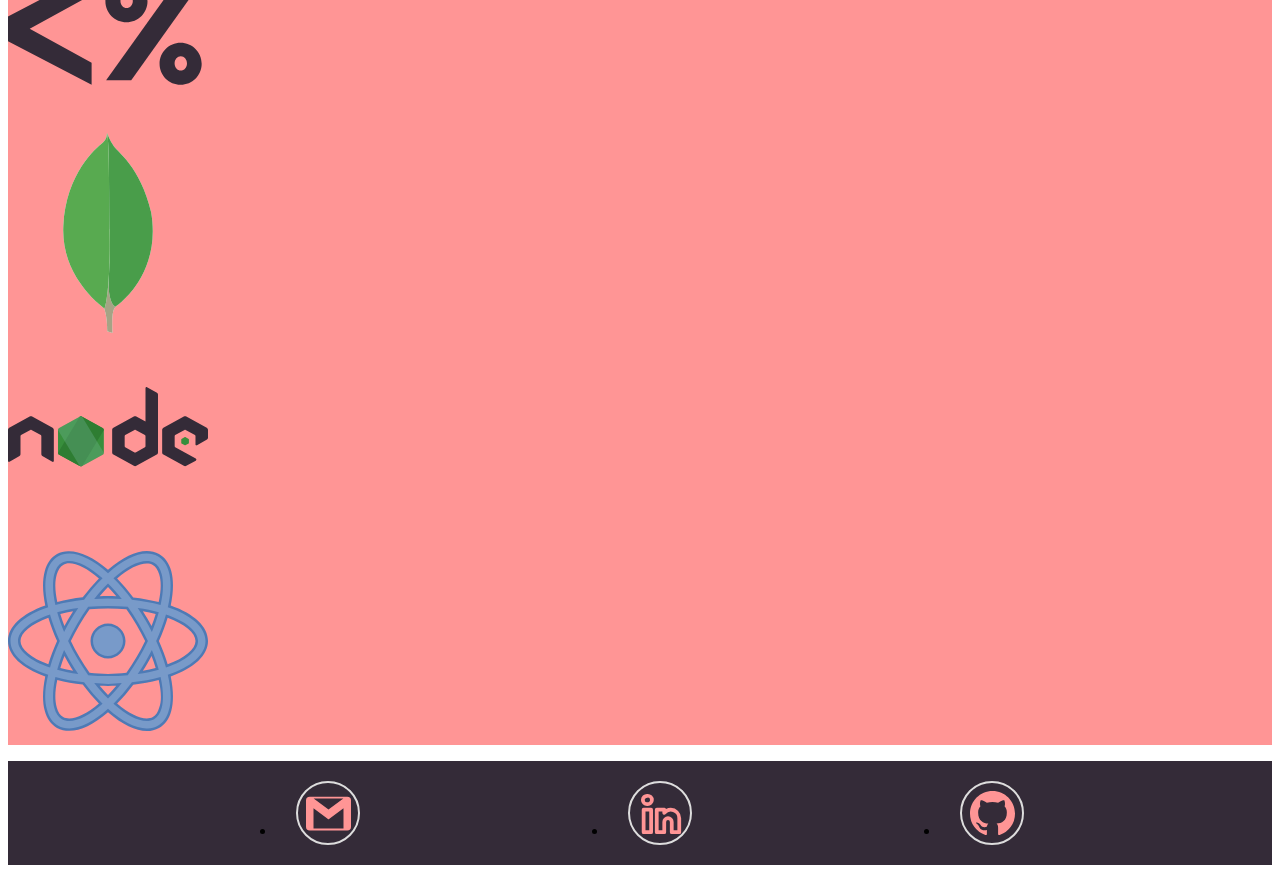
==== commit 51e5a617: "add work experience timeline, contact info; hide projects and hobbies sections" ====
--- a/index.html
+++ b/index.html
@@ -57,7 +57,28 @@
               specializing in full stack web development, with expertise in deep
               learning and image processing.
             </p>
-
+            <div class="container">
+              <div class="row">
+                <div class="col-md-16">
+                  <div class="card">
+                    <div class="card-body">
+                      <div id="content">
+                        <ul class="timeline">
+                          <li class="event" data-date="Aug 2023 - Present">
+                            <h3>Software developer</h3>
+                            <p>Wells Fargo</p>
+                          </li>
+                          <li class="event" data-date="May 2022 - July 2022">
+                            <h3>Data science intern</h3>
+                            <p>Decimal Point Analytics</p>
+                          </li>
+                        </ul>
+                      </div>
+                    </div>
+                  </div>
+                </div>
+              </div>
+            </div>
             <!-- <div class="d-grid gap-2 d-md-flex justify-content-md-start">
               <div class="container px-4 py-3" id="custom-cards">
 
@@ -93,9 +114,6 @@
               </div>
 
             </div> -->
-
-
-
           </div>
         </div>
       </div>
@@ -107,67 +125,143 @@
 
         <div class="row g-2">
           <div class="col-sm-2">
-            <img src="./assets/logo/python.svg" class="img-thumbnail rounded-5 border-0" alt="python">
-          </div>
-          <div class="col-sm-2">
-            <img src="./assets/logo/pytorch.svg" class="img-thumbnail rounded-5 border-0"  alt="...">
-          </div>
-          <div class="col-sm-2">
-            <img src="./assets/logo/tensorflow.svg" class="img-thumbnail rounded-5 border-0" alt="...">
-          </div>
-          <div class="col-sm-2">
-            <img src="./assets/logo/opencv.svg" class="img-thumbnail rounded-5 border-0" alt="...">
-          </div>
-          <div class="col-sm-2">
-            <img src="./assets/logo/matlab.svg" class="img-thumbnail rounded-5 border-0" alt="...">
-          </div>
-          <div class="col-sm-2 ">
-            <img src="./assets/logo/c-programming.svg" class="img-thumbnail rounded-5 border-0" alt="...">
-          </div>
-          <div class="col-sm-2 ">
-            <img src="./assets/logo/c++.svg" class="img-thumbnail rounded-5 border-0" alt="...">
-          </div>
-          <div class="col-sm-2 ">
-            <img src="./assets/logo/arduino.svg" class="img-thumbnail rounded-5 border-0" alt="...">
-          </div>
-          <div class="col-sm-2 ">
-            <img src="./assets/logo/linux.svg" class="img-thumbnail rounded-5 border-0" alt="...">
-          </div>
-          <div class="col-sm-2 ">
-            <img src="./assets/logo/git.svg" class="img-thumbnail rounded-5 border-0" alt="...">
-          </div>
-          <div class="col-sm-2 ">
-            <img src="./assets/logo/mysql.svg" class="img-thumbnail rounded-5 border-0" alt="...">
-          </div>
-          <div class="col-sm-2">
-            <img src="./assets/logo/html.svg" class="img-thumbnail rounded-5 border-0" alt="...">
-          </div>
-          <div class="col-sm-2 ">
-            <img src="./assets/logo/css.svg" class="img-thumbnail rounded-5 border-0" alt="...">
-          </div>
-          <div class="col-sm-2 ">
-            <img src="./assets/logo/bootstrap.svg" class="img-thumbnail rounded-5 border-0" alt="...">
-          </div>
-          <div class="col-sm-2 ">
-            <img src="./assets/logo/js.svg" class="img-thumbnail rounded-5 border-0" alt="...">
-          </div>
-          <div class="col-sm-2 ">
-            <img src="./assets/logo/express.svg" class="img-thumbnail rounded-5 border-0" alt="...">
-          </div>
-          <div class="col-sm-2 ">
-            <img src="./assets/logo/mongodb.svg" class="img-thumbnail rounded-5 border-0" alt="...">
-          </div>
-          <div class="col-sm-2 ">
-            <img src="./assets/logo/nodejs.svg" class="img-thumbnail rounded-5 border-0 " alt="...">
-          </div>
-          <div class="col-sm-2 ">
-            <img src="./assets/logo/react.svg" class="img-thumbnail rounded-5 border-0" alt="...">
+            <img
+              src="./assets/logo/python.svg"
+              class="img-thumbnail rounded-5 border-0"
+              alt="python"
+            />
+          </div>
+          <div class="col-sm-2">
+            <img
+              src="./assets/logo/pytorch.svg"
+              class="img-thumbnail rounded-5 border-0"
+              alt="..."
+            />
+          </div>
+          <div class="col-sm-2">
+            <img
+              src="./assets/logo/tensorflow.svg"
+              class="img-thumbnail rounded-5 border-0"
+              alt="..."
+            />
+          </div>
+          <div class="col-sm-2">
+            <img
+              src="./assets/logo/opencv.svg"
+              class="img-thumbnail rounded-5 border-0"
+              alt="..."
+            />
+          </div>
+          <div class="col-sm-2">
+            <img
+              src="./assets/logo/matlab.svg"
+              class="img-thumbnail rounded-5 border-0"
+              alt="..."
+            />
+          </div>
+          <div class="col-sm-2">
+            <img
+              src="./assets/logo/c-programming.svg"
+              class="img-thumbnail rounded-5 border-0"
+              alt="..."
+            />
+          </div>
+          <div class="col-sm-2">
+            <img
+              src="./assets/logo/c++.svg"
+              class="img-thumbnail rounded-5 border-0"
+              alt="..."
+            />
+          </div>
+          <div class="col-sm-2">
+            <img
+              src="./assets/logo/arduino.svg"
+              class="img-thumbnail rounded-5 border-0"
+              alt="..."
+            />
+          </div>
+          <div class="col-sm-2">
+            <img
+              src="./assets/logo/linux.svg"
+              class="img-thumbnail rounded-5 border-0"
+              alt="..."
+            />
+          </div>
+          <div class="col-sm-2">
+            <img
+              src="./assets/logo/git.svg"
+              class="img-thumbnail rounded-5 border-0"
+              alt="..."
+            />
+          </div>
+          <div class="col-sm-2">
+            <img
+              src="./assets/logo/mysql.svg"
+              class="img-thumbnail rounded-5 border-0"
+              alt="..."
+            />
+          </div>
+          <div class="col-sm-2">
+            <img
+              src="./assets/logo/html.svg"
+              class="img-thumbnail rounded-5 border-0"
+              alt="..."
+            />
+          </div>
+          <div class="col-sm-2">
+            <img
+              src="./assets/logo/css.svg"
+              class="img-thumbnail rounded-5 border-0"
+              alt="..."
+            />
+          </div>
+          <div class="col-sm-2">
+            <img
+              src="./assets/logo/bootstrap.svg"
+              class="img-thumbnail rounded-5 border-0"
+              alt="..."
+            />
+          </div>
+          <div class="col-sm-2">
+            <img
+              src="./assets/logo/js.svg"
+              class="img-thumbnail rounded-5 border-0"
+              alt="..."
+            />
+          </div>
+          <div class="col-sm-2">
+            <img
+              src="./assets/logo/express.svg"
+              class="img-thumbnail rounded-5 border-0"
+              alt="..."
+            />
+          </div>
+          <div class="col-sm-2">
+            <img
+              src="./assets/logo/mongodb.svg"
+              class="img-thumbnail rounded-5 border-0"
+              alt="..."
+            />
+          </div>
+          <div class="col-sm-2">
+            <img
+              src="./assets/logo/nodejs.svg"
+              class="img-thumbnail rounded-5 border-0"
+              alt="..."
+            />
+          </div>
+          <div class="col-sm-2">
+            <img
+              src="./assets/logo/react.svg"
+              class="img-thumbnail rounded-5 border-0"
+              alt="..."
+            />
           </div>
         </div>
       </div>
     </div>
 
-    <div class="projects" id="projects">
+    <!-- <div class="projects" id="projects">
       <div class="container px-4 py-5" id="custom-cards">
         <h2 class="pb-2 border-bottom">Projects</h2>
 
@@ -178,152 +272,160 @@
           discover how I bring ideas to life.
         </p>
 
-        <div class="row row-cols-3 row-cols-md-3 align-items-stretch g-4 py-5">
+        <div class="row align-items-stretch g-4 py-5">
           <div class="col">
             <div
               class="card card-cover h-100 overflow-hidden text-white bg-dark rounded-5 shadow-lg"
-              style="background-image: url('unsplash-photo-1.jpg')"
+              style="
+                background-image: url('./assets/images/personal_website.jpg');
+              "
             >
-              <div
-                class="d-flex flex-column h-100 p-5 pb-3 text-white text-shadow-1"
-              >
-                <h2 class="pt-5 mt-5 mb-4 display-6 lh-1 fw-bold">
-                  Short title, long jacket
-                </h2>
-                <ul class="d-flex list-unstyled mt-auto">
-                  <li class="me-auto">
-                    <img
-                      src="https://github.com/twbs.png"
-                      alt="Bootstrap"
-                      width="32"
-                      height="32"
-                      class="rounded-circle border border-white"
-                    />
-                  </li>
-                  <li class="d-flex align-items-center me-3">
-                    <svg class="bi me-2" width="1em" height="1em">
-                      <use xlink:href="#geo-fill"></use>
-                    </svg>
-                    <small>Earth</small>
-                  </li>
-                  <li class="d-flex align-items-center">
-                    <svg class="bi me-2" width="1em" height="1em">
-                      <use xlink:href="#calendar3"></use>
-                    </svg>
-                    <small>3d</small>
-                  </li>
-                </ul>
-              </div>
+              <a href="https://github.com/sushantjha78/portfolio">
+                <div
+                  class="d-flex flex-column h-100 p-5 pb-3 text-white text-shadow-1"
+                >
+                  <h2 class="pt-3 mt-5 mb-4 display-6 lh-1 fw-bold project1">
+                    Digital Odyssey: Crafting My Web Presence
+                  </h2>
+                  <ul class="d-flex list-unstyled mt-auto">
+                    <li class="me-auto">
+                      <img
+                        src="./assets/logo/github.svg"
+                        alt="Bootstrap"
+                        width="60"
+                        height="60"
+                        class="rounded-circle"
+                      />
+                    </li>
+                    <li class="d-flex align-items-center me-3">
+                      <img
+                        src="./assets/logo/calendar.svg"
+                        alt="Bootstrap"
+                        width="45"
+                        height="45"
+                      />
+                      <figcaption>— 2023</figcaption>
+                    </li>
+                  </ul>
+                </div>
+              </a>
             </div>
           </div>
 
           <div class="col">
             <div
               class="card card-cover h-100 overflow-hidden text-white bg-dark rounded-5 shadow-lg"
-              style="background-image: url('unsplash-photo-2.jpg')"
+              style="
+                background-image: url('./assets/images/personal_website.jpg');
+              "
             >
-              <div
-                class="d-flex flex-column h-100 p-5 pb-3 text-white text-shadow-1"
-              >
-                <h2 class="pt-5 mt-5 mb-4 display-6 lh-1 fw-bold">
-                  Much lsdsdsvd
-                </h2>
-                <ul class="d-flex list-unstyled mt-auto">
-                  <li class="me-auto">
-                    <img
-                      src="https://github.com/twbs.png"
-                      alt="Bootstrap"
-                      width="32"
-                      height="32"
-                      class="rounded-circle border border-white"
-                    />
-                  </li>
-                  <li class="d-flex align-items-center me-3">
-                    <svg class="bi me-2" width="1em" height="1em">
-                      <use xlink:href="#geo-fill"></use>
-                    </svg>
-                    <small>Pakistan</small>
-                  </li>
-                  <li class="d-flex align-items-center">
-                    <svg class="bi me-2" width="1em" height="1em">
-                      <use xlink:href="#calendar3"></use>
-                    </svg>
-                    <small>4d</small>
-                  </li>
-                </ul>
-              </div>
+              <a href="https://github.com/sushantjha78/portfolio">
+                <div
+                  class="d-flex flex-column h-100 p-5 pb-3 text-white text-shadow-1"
+                >
+                  <h2 class="pt-3 mt-5 mb-4 display-6 lh-1 fw-bold project1">
+                    Digital Odyssey: Crafting My Web Presence
+                  </h2>
+                  <ul class="d-flex list-unstyled mt-auto">
+                    <li class="me-auto">
+                      <img
+                        src="./assets/logo/github.svg"
+                        alt="Bootstrap"
+                        width="60"
+                        height="60"
+                        class="rounded-circle"
+                      />
+                    </li>
+                    <li class="d-flex align-items-center me-3">
+                      <img
+                        src="./assets/logo/calendar.svg"
+                        alt="Bootstrap"
+                        width="45"
+                        height="45"
+                      />
+                      <figcaption>— 2023</figcaption>
+                    </li>
+                  </ul>
+                </div>
+              </a>
             </div>
           </div>
 
           <div class="col">
             <div
               class="card card-cover h-100 overflow-hidden text-white bg-dark rounded-5 shadow-lg"
-              style="background-image: url('unsplash-photo-3.jpg')"
+              style="
+                background-image: url('./assets/images/personal_website.jpg');
+              "
             >
-              <div class="d-flex flex-column h-100 p-5 pb-3 text-shadow-1">
-                <h2 class="pt-5 mt-5 mb-4 display-6 lh-1 fw-bold">
-                  Another longer title belongs here
-                </h2>
-                <ul class="d-flex list-unstyled mt-auto">
-                  <li class="me-auto">
-                    <img
-                      src="https://github.com/twbs.png"
-                      alt="Bootstrap"
-                      width="32"
-                      height="32"
-                      class="rounded-circle border border-white"
-                    />
-                  </li>
-                  <li class="d-flex align-items-center me-3">
-                    <svg class="bi me-2" width="1em" height="1em">
-                      <use xlink:href="#geo-fill"></use>
-                    </svg>
-                    <small>California</small>
-                  </li>
-                  <li class="d-flex align-items-center">
-                    <svg class="bi me-2" width="1em" height="1em">
-                      <use xlink:href="#calendar3"></use>
-                    </svg>
-                    <small>5d</small>
-                  </li>
-                </ul>
-              </div>
+              <a href="https://github.com/sushantjha78/portfolio">
+                <div
+                  class="d-flex flex-column h-100 p-5 pb-3 text-white text-shadow-1"
+                >
+                  <h2 class="pt-3 mt-5 mb-4 display-6 lh-1 fw-bold project1">
+                    Digital Odyssey: Crafting My Web Presence
+                  </h2>
+                  <ul class="d-flex list-unstyled mt-auto">
+                    <li class="me-auto">
+                      <img
+                        src="./assets/logo/github.svg"
+                        alt="Bootstrap"
+                        width="60"
+                        height="60"
+                        class="rounded-circle"
+                      />
+                    </li>
+                    <li class="d-flex align-items-center me-3">
+                      <img
+                        src="./assets/logo/calendar.svg"
+                        alt="Bootstrap"
+                        width="45"
+                        height="45"
+                      />
+                      <figcaption>— 2023</figcaption>
+                    </li>
+                  </ul>
+                </div>
+              </a>
             </div>
           </div>
 
           <div class="col">
             <div
               class="card card-cover h-100 overflow-hidden text-white bg-dark rounded-5 shadow-lg"
-              style="background-image: url('unsplash-photo-3.jpg')"
+              style="
+                background-image: url('./assets/images/personal_website.jpg');
+              "
             >
-              <div class="d-flex flex-column h-100 p-5 pb-3 text-shadow-1">
-                <h2 class="pt-5 mt-5 mb-4 display-6 lh-1 fw-bold">
-                  Another longer title belongs here
-                </h2>
-                <ul class="d-flex list-unstyled mt-auto">
-                  <li class="me-auto">
-                    <img
-                      src="https://github.com/twbs.png"
-                      alt="Bootstrap"
-                      width="32"
-                      height="32"
-                      class="rounded-circle border border-white"
-                    />
-                  </li>
-                  <li class="d-flex align-items-center me-3">
-                    <svg class="bi me-2" width="1em" height="1em">
-                      <use xlink:href="#geo-fill"></use>
-                    </svg>
-                    <small>California</small>
-                  </li>
-                  <li class="d-flex align-items-center">
-                    <svg class="bi me-2" width="1em" height="1em">
-                      <use xlink:href="#calendar3"></use>
-                    </svg>
-                    <small>5d</small>
-                  </li>
-                </ul>
-              </div>
+              <a href="https://github.com/sushantjha78/portfolio">
+                <div
+                  class="d-flex flex-column h-100 p-5 pb-3 text-white text-shadow-1"
+                >
+                  <h2 class="pt-3 mt-5 mb-4 display-6 lh-1 fw-bold project1">
+                    Digital Odyssey: Crafting My Web Presence
+                  </h2>
+                  <ul class="d-flex list-unstyled mt-auto">
+                    <li class="me-auto">
+                      <img
+                        src="./assets/logo/github.svg"
+                        alt="Bootstrap"
+                        width="60"
+                        height="60"
+                        class="rounded-circle"
+                      />
+                    </li>
+                    <li class="d-flex align-items-center me-3">
+                      <img
+                        src="./assets/logo/calendar.svg"
+                        alt="Bootstrap"
+                        width="45"
+                        height="45"
+                      />
+                      <figcaption>— 2023</figcaption>
+                    </li>
+                  </ul>
+                </div>
+              </a>
             </div>
           </div>
         </div>
@@ -393,45 +495,22 @@
           </div>
         </div>
       </div>
-    </div>
+    </div> -->
 
     <div class="contact" id="contact">
-      <footer
-        class="d-flex flex-wrap justify-content-between align-items-center py-3 border-0"
-      >
-        <div class="col-md-4 d-flex align-items-center">
-          <a
-            href="/"
-            class="mb-3 me-2 mb-md-0 text-muted text-decoration-none lh-1"
-          >
-            <svg class="bi" width="30" height="24">
-              <use xlink:href="#bootstrap"></use>
-            </svg>
-          </a>
-          <span class="mb-3 mb-md-0 text-muted">© 2022 Company, Inc</span>
-        </div>
-
-        <ul class="nav col-md-4 justify-content-end list-unstyled d-flex">
-          <li class="ms-3">
-            <a class="text-muted" href="#"
-              ><svg class="bi" width="24" height="24">
-                <use xlink:href="#twitter"></use></svg
-            ></a>
+      <div class="container px-4 py-5">
+        <ul class="social list-inline py-4 justify-content-center">
+          <li class="list-inline-item">
+            <a href="mailto:info@example.com" class="social-link"><img src="./assets/logo/contact_gmail_pink.svg" height="45px" width="45px"></a>
           </li>
-          <li class="ms-3">
-            <a class="text-muted" href="#"
-              ><svg class="bi" width="24" height="24">
-                <use xlink:href="#instagram"></use></svg
-            ></a>
+          <li class="list-inline-item">
+            <a href="https://www.linkedin.com/in/sushant-jha/" class="social-link"><img src="./assets/logo/contact_linkedin_pink.svg" height="45px" width="45px"></a>
           </li>
-          <li class="ms-3">
-            <a class="text-muted" href="#"
-              ><svg class="bi" width="24" height="24">
-                <use xlink:href="#facebook"></use></svg
-            ></a>
+          <li class="list-inline-item">
+            <a href="https://github.com/sushantjha78/" class="social-link"><img src="./assets/logo/contact_github_pink.svg" height="45px" width="45px"></a>
           </li>
         </ul>
-      </footer>
+      </div>
     </div>
   </body>
 </html>
